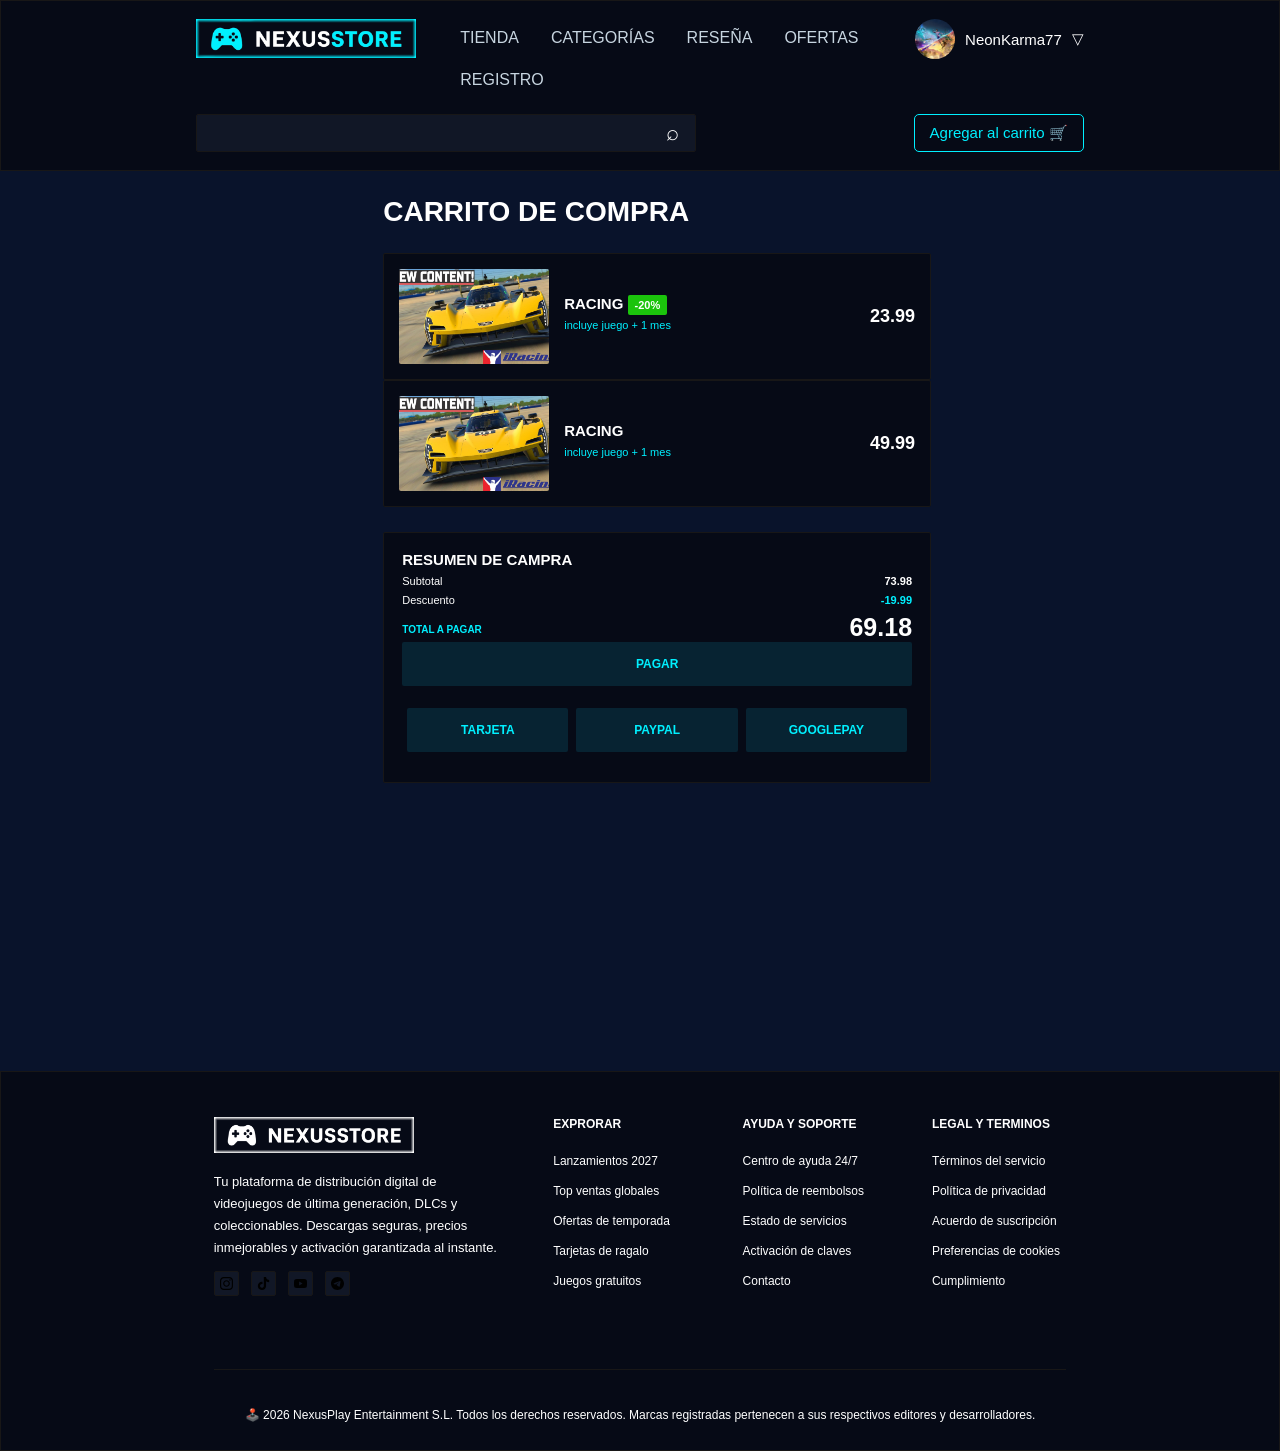
==== carrito.html @ 0e82df6f "subida web" ====
<!DOCTYPE html>
<html lang="es">

<head>
    <meta charset="UTF-8">
    <meta name="viewport" content="width=device-width, initial-scale=1.0">
    <link rel="stylesheet" href="css/main.css">
    <link rel="stylesheet" href="css/carrito.css">


    <title>Nexusstore</title>
</head>

<body>
    <header class="header-inicio">
        <div class="contenedor-principal">
            <!-- menú superior izquierda -->
            <div class="header-inicio__superior">
                <!-- <div class="header-inicio__logo"> -->
                <div class="header-inicio__izquierda">
                    <a href="index.html" class="header-inicio__logo"><img src="images/logo.png" alt="Logo de la página">
                    </a>
                    <nav class="navegacion">
                        <ul class="navegacion__lista">
                            <li><a href="index.html" class="navegacion-pag" title="Página inicio"
                                    aria-label="Ir a página de inicio">TIENDA</a></li>
                            <li><a href="categorias.html" class="navegacion-pag" title="Página categorías"
                                    aria-label="Ir a página de categorías">CATEGORÍAS</a></li>
                            <li><a href="detalle.html" class="navegacion-pag" title="Página recomendaciones"
                                    aria-label="Ir a la página de recomendaciones">RESEÑA</a></li>
                            <li><a href="ofertas.html" class="navegacion-pag" title="Página ofertas"
                                    aria-label="Ir a la página de ofertas">OFERTAS</a></li>
                            <li><a href="registro.html" class="navegacion-pag" title="Registro"
                                    aria-label="Ir a página de registro">REGISTRO</a></li>
                        </ul>
                    </nav>
                </div>
                <div class="usuario">
                    <button class="usuario__boton"><img src="images/perfil.jfif" alt="foto de perfíl">
                        <span>NeonKarma77</span>
                        <span class="usuario__flecha">▽</span>
                    </button>

                    <div class="usuario__menu">
                        <a href="#" title="perfil" aria-label="Ir a perfil de usuario">Perfíl</a>
                        <a href="#" title="Cerrar sesión" aria-label="Cerrar perfíl de usuario">Cerrar sesión</a>

                    </div>
                </div>
            </div>
            <!-- buscador -->
            <!-- Buscador y carrito: segunda fila -->
            <div class="header-inicio__inferior">
                <!-- 
                <section class="buscador"> -->

                <form class="buscador">
                    <input type="search" class="buscador__campo">
                    <button type="submit">⌕</button>

                </form>

                <!-- carrito -->
                <div>
                    <a href="carrito.html" class="carrito__boton">Agregar al carrito 🛒</a>
                </div></a>
            </div>


        </div>
        </div>
        </div>

    </header>

    <!-- inicio main -->
    <main class="carrito">
        <div class="carrito__contenido">
            <h1 class="carrito__titulo">CARRITO DE COMPRA</h1>
            <section class="carrito__juegos">

                <!-- producto 1 -->
                <article class="juego-carrito">
                    <div class="juego-carrito__imagen-contenedor">
                        <img class="juego-carrito__imagen" src="images/juegos/racing.jpg">

                    </div>
                    <div class="juego-carrito__informacion">
                        <h2 class="juego-carrito__titulo">
                            RACING
                            <span class="juego-carrito__descuento">-20%</span>
                        </h2>
                        <P class="juego-carrito__descripcion">
                            incluye juego + 1 mes
                        </P>

                    </div>
                    <div class="juego-carrito__precio">
                        <strong>23.99</strong>

                    </div>

                </article>

                <article class="juego-carrito">
                    <div class="juego-carrito__imagen-contenedor">
                        <img class="juego-carrito__imagen" src="images/juegos/racing.jpg">

                    </div>
                    <div class="juego-carrito__informacion">
                        <h2 class="juego-carrito__titulo">
                            RACING
                        </h2>
                        <P class="juego-carrito__descripcion">
                            incluye juego + 1 mes

                        </P>

                    </div>
                    <div class="juego-carrito__precio">
                        <strong>49.99</strong>

                    </div>

                </article>

            </section>

            <!-- compra -->

            <aside class="resumen">
                <div class="resumen__cabecera">
                    <h2 class="resumen__titulo">RESUMEN DE CAMPRA</h2>

                </div>

                <div class="resumen__linea">
                    <span>Subtotal</span>
                    <strong>73.98</strong>

                </div>
                <div class="resumen__linea resumen__linea-descuento">
                    <span>Descuento</span>
                    <strong>-19.99</strong>

                </div>

                <!-- total -->
                <div class="resumen__totalpedido">
                    <div>
                        <span class="resumen__total">TOTAL A PAGAR</span>
                    </div>
                    <strong class="resumen__total-precio">69.18</strong>
                </div>
                <button class="resumen__pagar">
                    PAGAR
                </button>

                <!-- métodos de pago -->
                <div class="resumen__metodos">
                    <div class="resumen__metodos-lista">

                        <div class="resumen__metodo">
                            <button>TARJETA</button>

                        </div>
                        <div class="resumen__metodo">
                            <button>PAYPAL</button>

                        </div>
                        <div class="resumen__metodo">
                            <button>GOOGLEPAY</button>

                        </div>
                    </div>
                </div>



            </aside>

        </div>

    </main>


    <footer class="pie-pagina">
        <div class="pie-pagina__contenedor">
            <!-- footer primera columna -->
            <div class="pie-pagina__superior">
                <div class="pie-pagina__marca"> <img src="images/logo_blanco.png" alt="Logo de la página">
                    <p class="pie-pagina__descripcion">
                        Tu plataforma de distribución digital de videojuegos de última generación, DLCs y
                        coleccionables.
                        Descargas seguras, precios inmejorables y activación garantizada al instante.

                    </p>
                    <nav class="redes-sociales">
                        <a href="" title="instagram" aria-label="Ir al instagram de  nexusstore"><img
                                src="images/instagram.svg"></a>
                        <a href="" title="tik-tok" aria-label="Ir al tik tok de  nexusstore"><img
                                src="images/tok.svg"></a>
                        <a href="" title="Youtube" aria-label="Ir al youtube de  nexusstore"><img
                                src="images/youtube.svg"></a>
                        <a href="" title="Telegram" aria-label="Ir al Telegram de  nexusstore"><img
                                src="images/telegram.svg"></a>

                    </nav>

                </div>
                <!-- footer segunda columna -->
                <nav class="pie-pagina__columna">
                    <h2 class="pie-pagina__titulo">EXPRORAR</h2>
                    <ul class="pie-pagina__lista">
                        <li class="pie-pagina__elemento">
                            <a href="#lanamientos" class="pie-pagina__enlace" title="lanzamientos"
                                aria-label="Ir a pagina lanzamientos">Lanzamientos 2027</a>
                        </li>
                        <li class="pie-pagina__elemento">
                            <a href="#lanamientos" class="pie-pagina__enlace" title="lanzamientos"
                                aria-label="Ir a pagina lanzamientos">Top ventas globales</a>
                        </li>
                        <li class="pie-pagina__elemento">
                            <a href="#lanamientos" class="pie-pagina__enlace" title="lanzamientos"
                                aria-label="Ir a pagina lanzamientos">Ofertas de temporada</a>
                        </li>
                        <li class="pie-pagina__elemento">
                            <a href="#lanamientos" class="pie-pagina__enlace" title="lanzamientos"
                                aria-label="Ir a pagina lanzamientos">Tarjetas de ragalo</a>
                        </li>
                        <li class="pie-pagina__elemento">
                            <a href="#lanamientos" class="pie-pagina__enlace" title="lanzamientos"
                                aria-label="Ir a pagina lanzamientos">Juegos gratuitos</a>
                        </li>

                    </ul>

                </nav>
                <nav class="pie-pagina__columna">
                    <h2 class="pie-pagina__titulo">AYUDA Y SOPORTE</h2>
                    <ul class="pie-pagina__lista">
                        <li class="pie-pagina__elemento">
                            <a href="#lanamientos" class="pie-pagina__enlace" title="lanzamientos"
                                aria-label="Ir a pagina lanzamientos">Centro de ayuda 24/7</a>
                        </li>
                        <li class="pie-pagina__elemento">
                            <a href="#lanamientos" class="pie-pagina__enlace" title="lanzamientos"
                                aria-label="Ir a pagina lanzamientos">Política de reembolsos</a>
                        </li>
                        <li class="pie-pagina__elemento">
                            <a href="#lanamientos" class="pie-pagina__enlace" title="lanzamientos"
                                aria-label="Ir a pagina lanzamientos">Estado de servicios</a>
                        </li>
                        <li class="pie-pagina__elemento">
                            <a href="#lanamientos" class="pie-pagina__enlace" title="lanzamientos"
                                aria-label="Ir a pagina lanzamientos">Activación de claves</a>
                        </li>
                        <li class="pie-pagina__elemento">
                            <a href="#lanamientos" class="pie-pagina__enlace" title="lanzamientos"
                                aria-label="Ir a pagina lanzamientos">Contacto</a>
                        </li>

                    </ul>

                </nav>
                <nav class="pie-pagina__columna">
                    <h2 class="pie-pagina__titulo">LEGAL Y TERMINOS</h2>
                    <ul class="pie-pagina__lista">
                        <li class="pie-pagina__elemento">
                            <a href="#lanamientos" class="pie-pagina__enlace" title="lanzamientos"
                                aria-label="Ir a pagina lanzamientos">Términos del servicio</a>
                        </li>
                        <li class="pie-pagina__elemento">
                            <a href="#lanamientos" class="pie-pagina__enlace" title="lanzamientos"
                                aria-label="Ir a pagina lanzamientos">Política de privacidad</a>
                        </li>
                        <li class="pie-pagina__elemento">
                            <a href="#lanamientos" class="pie-pagina__enlace" title="lanzamientos"
                                aria-label="Ir a pagina lanzamientos">Acuerdo de suscripción</a>
                        </li>
                        <li class="pie-pagina__elemento">
                            <a href="#lanamientos" class="pie-pagina__enlace" title="lanzamientos"
                                aria-label="Ir a pagina lanzamientos">Preferencias de cookies</a>
                        </li>
                        <li class="pie-pagina__elemento">
                            <a href="#lanamientos" class="pie-pagina__enlace" title="lanzamientos"
                                aria-label="Ir a pagina lanzamientos">Cumplimiento</a>
                        </li>

                    </ul>

                </nav>
            </div>
            <div class="pie-pagina__linea"></div>

            <div class="pie-pagina__inferior">
                <p class="pie-pagina__derechos">
                    🕹️ 2026 NexusPlay Entertainment S.L.
                    Todos los derechos reservados.
                    Marcas registradas pertenecen a sus respectivos
                    editores y desarrolladores.
                </p>
            </div>
        </div>
    </footer>
</body>

</html>
<!--
© 2026 Valve Corporation. Todos los derechos reservados. Todas las marcas registradas pertenecen a sus respectivos dueños en EE. UU. y otros países.
Todos los precios incluyen IVA (donde sea aplicable). -->
---- css/main.css ----
* {
    margin: 0;
    padding: 0;
    box-sizing: border-box;
}

html {
    height: 100%;
}

body {

    font-family: Verdana, Geneva, Tahoma, sans-serif;
    background: #09132b;
    color: white;
    display: flex;
    flex-direction: column;
    min-height: 100vh;
    width: 100%;
    margin: 0;

}

main {
    flex: 1 o auto;
}

.contenedor-principal {

    width: 70%;
    max-width: 1400px;
    margin: 0 auto;

}


/*  Header*/

.header-inicio {

    width: 100%;
    background-color: #060a16;
    padding: 18px 5px;
    border: 1px solid rgb(24, 23, 23);
    ;
}

.header-inicio__superior {

    display: flex;
    justify-content: space-between;
    align-items: flex-start;
    gap: 20px
}

.header-inicio__inferior {

    display: flex;
    justify-content: space-between;
    margin-top: 10px;
}

/*Logo*/

.header-inicio__izquierda {

    display: flex;
    flex-direction: row;
    align-items: flex-start;


}

.header-inicio__logo {
    display: flex;
    align-items: center;
    text-decoration: none;

}

.header-inicio__logo img {

    width: 220px;
    height: auto;
    object-fit: contain;
    margin-right: 30px;
}

/*navegación*/
.navegacion {

    display: flex;
    align-items: center;


}

.navegacion__lista {

    display: flex;
    list-style: none;
    flex-wrap: wrap;
    gap: 4px;

}

.navegacion-pag {

    color: #C7D5E0;
    text-decoration: none;
    padding: 10px;
    display: block;
    padding: 10px 14px;
    border-radius: 2px;
    transition: background-color 0.3s ease, color 0.3s ease;
}

.navegacion-pag:hover {

    color: #030303;
    background-color: #00f0ff;
}

.navegacion-pag.activo {
    color: #030303;
    background-color: #00f0ff;

}

/*perfil*/
.usuario {

    position: relative;
}

.usuario__boton {

    display: flex;
    align-items: center;
    gap: 10px;
    background: transparent;
    color: white;
    font-size: 15px;
    cursor: pointer;
    border: none;
}

.usuario__boton img {

    width: 40px;
    height: 40px;
    border-radius: 50%;
    object-fit: cover;
    font-weight: bold;

}

/*menú desplegable*/
.usuario__menu {

    display: none;
    position: absolute;
    top: 100%;
    right: 0;
    min-width: 160px;
    margin-top: 10px;
    background: #09132b;
    border-radius: 6px;
    overflow: hidden;
    box-shadow: 0 4px 12px rgba(0, 0, 0, 0.25);
    z-index: 10;

}

.usuario__menu a {

    display: block;
    padding: 12px 15px;
    color: white;
    text-decoration: none;

}

.usuario__menu a:hover {

    background-color: #111726;

}

/*menu despliegue perfil*/
/*.usuario:hover {

    display: block;

}

.usuario__menu {
    display: block;

}

.usuario:focus-within {
    display: block;

}

.usuario__menu {
    display: block;

}

/*footer abajo */

.header-inicio__inferior {

    display: flex;
    justify-content: space-between;
    align-items: center;
    margin-top: 15px;

}

/*Buscador */

.buscador {
    display: flex;
    width: 500px;
    height: 38px;
    border: 1px solid rgb(24, 23, 23);
    border-radius: 2px;
    overflow: hidden;
}

.buscador input {

    flex: 1;
    min-width: 0;
    padding: 0 12px;
    background-color: #111726;
    color: white;
    border: none;
    outline: none;
    font-size: 14px;

}

.buscador button {

    width: 45px;
    border: none;
    background-color: #111726;
    color: white;
    font-size: 22px;
    cursor: pointer;
}

.buscador button:hover {

    background-color: #00f0ff;

}

/*carrito*/

.carrito {

    display: flex;
    justify-content: flex-end;

}

.carrito__boton {

    display: flex;
    align-items: center;
    gap: 8px;
    padding: 9px 15px;
    text-decoration: none;
    background-color: transparent;
    border: 0.1px solid #00f0ff;
    border-radius: 5px;
    color: #00f0ff;
    font-size: 15px;
    cursor: pointer;

}

.carrito__boton:hover {

    background-color: #145c38;
    color: #5cff9a;
    border: 1px solid rgb(24, 23, 23);

}

/* colores 
lineas: rgb(24, 23, 23);
azul body #09132b 
 footer #060a16
azul fluorecente #00f0ff
barra búsqueda #111726*/

/*Footer*/

.pie-pagina {
    width: 100%;
    background-color: #060a16;
    border: 1px solid rgb(24, 23, 23);
    color: white;
    padding: 45px 30px 25px;
    font-family: Verdana, Geneva, Tahoma, sans-serif;
    flex-shrink: 0;
    margin-top: auto;

}

.pie-pagina__contenedor {
    max-width: 1400;
    width: 70%;
    margin: 0 auto;
}

.pie-pagina__superior {

    display: grid;
    grid-template-columns: 1.8fr 0.85fr 0.85fr 0.85fr;
    gap: 55px;
    padding-bottom: 55px;

}

.pie-pagina__img {

    max-width: 470px;

}

.pie-pagina__marca img {
    display: block;
    width: 200px;
    max-width: 100%;
    height: auto;
    max-height: 50px;
    object-position: left center;
    margin-bottom: 18px;
}

.redes-sociales img {
    display: block;
    width: 25px;
    height: 25px;
    object-fit: contain;
    padding: 5px;
    background-color: #111726;
    border: 1px solid rgb(24, 23, 23);
    border-radius: 2px;
    filter: black(5) brightness(0) invert(1);
    transition: filter 0.3s ease, transform 0.3 ease;
    margin-top: 12px;
}

.pie-pagina__logotipo {

    display: inline-flex;
    align-items: center;
    gap: 12px;
    text-decoration: none;
    margin-bottom: 18px;

}

.pie-pagina__logotipo-icono {

    width: 40px;
    height: 40px;
    display: flex;
    align-items: center;
    justify-content: center;
    background-color: #3a7404;
    color: white;
    border-radius: 10px;
    font-size: 20;
    flex-shrink: 0;

}

.pie-pagina__logotipo-texto {

    color: #00f0ff;
    font-size: 20px;
    font-weight: 700;
    white-space: nowrap;
}

.pie-pagina__descripcion {
    max-width: 400px;
    font-size: 13px;
    line-height: 1.7;
}

.redes-sociales {
    display: flex;
    align-items: center;
    gap: 12px;
}

.redes-sociales__enlace {

    width: 40px;
    height: 40px;
    display: flex;
    align-items: center;
    justify-content: center;
    color: #00f0ff;
    background-color: #060a16;
    border: 1px solid #060a16;
    border-radius: 6px;
    text-decoration: none;
    font-size: 15px;
    transition: all 0.3s ease;

}

.redes-sociales__enlace:hover {

    background-color: #030303;
    color: #3a7404;
    border-color: #00f0ff;
    transform: translateY(-3px);

}

.pie-pagina__columna {

    min-width: 0;

}

.pie-pagina__titulo {

    display: flex;
    align-items: center;
    gap: 8px;
    color: white;
    font-size: 12px;
    font-weight: 700;
    margin-bottom: 20px;
    white-space: nowrap;


}

.pie-pagina__punto {

    width: 7px;
    height: 7px;
    background-color: #00f0ff;
    border-radius: 50%;

}

.pie-pagina__lista {

    list-style: none;
    display: flex;
    flex-direction: column;
    gap: 12px;

}

.pie-pagina__enlace {

    color: white;
    text-decoration: none;
    font-size: 12px;
    transition: color 0.3s ease;

}

.pie-pagina__enlace:hover {
    color: #00f0ff;
}

.pie-pagina__linea {

    width: 100%;
    height: 1px;
    background-color: rgb(24, 23, 23);
}

.pie-pagina__inferior {

    display: flex;
    align-items: center;
    justify-content: center;
    padding-top: 35px;
    color: rgb(24, 23, 23);

}

.pie-pagina__derechos {

    color: #060a16;
    font-size: 12px;
    line-height: 1.7;
}


.pie-pagina__derechos {

    color: white;
    text-align: center;

}
---- css/carrito.css ----
/* congtenedor inicial */
.carrito {
    background: #09132b;
    color: white;
    width: 70%;
    max-width: 1400px;
    min-height: 100vh;
    margin: 0 auto;
    padding: 20px;
    box-sizing: border-box;

}

.carrito__titulo {
    font-size: 28px;
    margin-bottom: 5px;
    text-align: center;
}

.carrito__contenido {
    display: flex;
    grid-template-columns: minmax(0, 2fr) minmax(280px, 1fr);
    flex-direction: column;
    align-items: center;
    gap: 25px;
    margin-top: 5px;
    align-items: start;
    width: 80%;
    box-sizing: border-box;
}

.carrito__juegos {
    width: 80%;
}

.resumen {
    width: 80%;
    box-sizing: border-box;
}

.carrito__titulo-contenedor {
    display: flex;
    align-items: center;
    gap: 6px
}

.carrito__titulo {
    font-size: 28px;
    margin: 0;
    text-align: center;
}

/* juegos */

.juego-carrito {

    display: grid;
    grid-template-columns: 150px minmax(0, 1fr) 90px;
    gap: 15px;
    align-items: center;
    padding: 15px;
    background-color: #060a16;
    border: 1px solid rgb(24, 23, 23);
    border-radius: 2px;
}

.juego-carrito__imagen-contenedor {
    position: relative;
    height: 95px;
}

.juego-carrito__imagen {
    width: 100%;
    height: 100%;
    object-fit: cover;
    border-radius: 2px;

}

.juego-carrito__descuento {
    position: relative;
    align-items: left;
    background-color: #1bc40c;
    color: white;
    padding: 4px 7px;
    border-radius: 2px;
    font-size: 11px;
    font-weight: bold;
}

.juego-carrito__información {
    min-width: 0;
}

.juego-carrito__titulo {
    font-size: 15px;
    margin: 0 0 5px;
    text-align: left;
}

.juego-carrito__descripcion {
    color: #00f0ff;
    font-size: 11px;
    line-height: 1.5;
    margin: 0 0 5px;

}

.juego-carrito__opciones {
    display: flex;
    flex-wrap: wrap;
    align-items: center;
    gap: 5px;
}

.juego-carrito__precio {
    display: flex;
    flex-direction: column;
    align-items: flex-end;
    gap: 5px;
    font-size: 18px;
}

/*Resumen pedido*/

.resumen {
    background-color: #060a16;
    border: 1px solid rgb(24, 23, 23);
    border-radius: 2px;
    padding: 18px;
}

.resumen__cabecera {
    display: flex;
    justify-content: space-between;
    align-items: center;
}

.resumen__titulo {
    font-size: 15px;
    margin: 0;
}

.resumen__linea {
    display: flex;
    justify-content: space-between;
    gap: 10px;
    margin: 7px 0;
    font-size: 11px;
    color: white;
}

.resumen__linea-descuento strong {
    color: #00f0ff;
}

/* total */

.resumen__totalpedido {
    display: flex;
    justify-content: space-between;
    align-items: center;
    gap: 10px;
}

.resumen__total {
    color: #00f0ff;
    font-size: 10px;
    font-weight: bold;
}

.resumen__total-precio {

    font-size: 25px;
    color: white;
}

/* botones pago */

.resumen__pagar {
    width: 100%;
    padding: 15px 8px;
    border: none;
    border-radius: 2px;
    background-color: #072332;
    color: #00f0ff;
    font-size: 12px;
    font-weight: bold;
    cursor: pointer;
    margin-bottom: 10px;

}

.resumen__pagar:hover {
    background-color: #00f0ff;
    color: black;
}

/* métodos de pago */

.resumen__metodos {
    display: flex;
    padding: 12px 5px;
    width: 100%;
    box-sizing: border-box;
}



.resumen__metodos-lista {
    display: flex;
    flex-direction: row;
    gap: 8px;
    width: 100%;
}

.resumen__metodo {
    flex: 1;
    margin: 2px;
}

.resumen__metodo button {
    width: 100%;
    padding: 15px 8px;
    border: none;
    border-radius: 2px;
    background-color: #072332;
    color: #00f0ff;
    font-size: 12px;
    font-weight: bold;
    cursor: pointer;
}

.resumen__metodo button:hover {
    background-color: #00f0ff;
    color: black;
}

.resumen__metodo span {
    font-size: 15px;

}

.resumen__metodo {
    margin: 0;
}
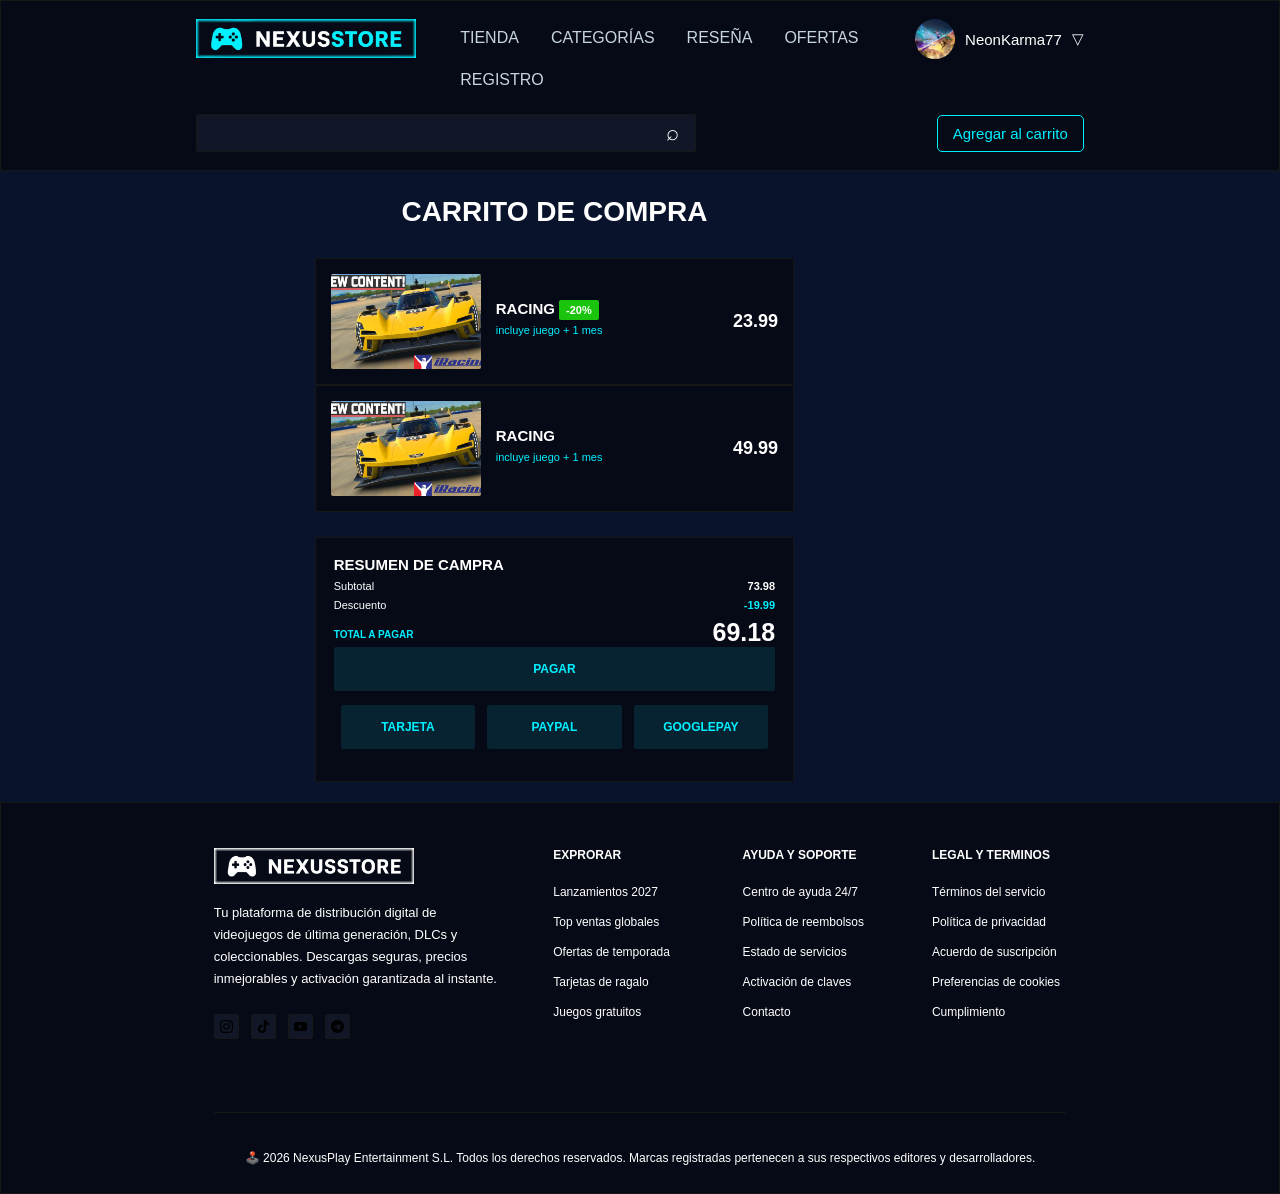
==== commit dbd26391: "ajuste css" ====
--- a/carrito.html
+++ b/carrito.html
@@ -61,8 +61,8 @@
                 </form>
 
                 <!-- carrito -->
-                <div>
-                    <a href="carrito.html" class="carrito__boton">Agregar al carrito 🛒</a>
+                <div class="carrito-pago">
+                    <a href="carrito.html" class="carrito__boton">Agregar al carrito</a>
                 </div></a>
             </div>
 
@@ -182,117 +182,105 @@
         </div>
 
     </main>
-
-
     <footer class="pie-pagina">
         <div class="pie-pagina__contenedor">
             <!-- footer primera columna -->
             <div class="pie-pagina__superior">
-                <div class="pie-pagina__marca"> <img src="images/logo_blanco.png" alt="Logo de la página">
+                <div class="pie-pagina__marca">
+                    <img src="images/logo_blanco.png" alt="Logo de la página">
                     <p class="pie-pagina__descripcion">
                         Tu plataforma de distribución digital de videojuegos de última generación, DLCs y
                         coleccionables.
                         Descargas seguras, precios inmejorables y activación garantizada al instante.
-
                     </p>
                     <nav class="redes-sociales">
-                        <a href="" title="instagram" aria-label="Ir al instagram de  nexusstore"><img
+                        <a href="#" title="instagram" aria-label="Ir al instagram de  nexusstore"><img
                                 src="images/instagram.svg"></a>
-                        <a href="" title="tik-tok" aria-label="Ir al tik tok de  nexusstore"><img
+                        <a href="#" title="tik-tok" aria-label="Ir al tik tok de  nexusstore"><img
                                 src="images/tok.svg"></a>
-                        <a href="" title="Youtube" aria-label="Ir al youtube de  nexusstore"><img
+                        <a href="#" title="Youtube" aria-label="Ir al youtube de  nexusstore"><img
                                 src="images/youtube.svg"></a>
-                        <a href="" title="Telegram" aria-label="Ir al Telegram de  nexusstore"><img
+                        <a href="#" title="Telegram" aria-label="Ir al Telegram de  nexusstore"><img
                                 src="images/telegram.svg"></a>
-
                     </nav>
-
-                </div>
-                <!-- footer segunda columna -->
+                </div>
                 <nav class="pie-pagina__columna">
                     <h2 class="pie-pagina__titulo">EXPRORAR</h2>
                     <ul class="pie-pagina__lista">
                         <li class="pie-pagina__elemento">
-                            <a href="#lanamientos" class="pie-pagina__enlace" title="lanzamientos"
+                            <a href="#" class="pie-pagina__enlace" title="Enlace footer"
                                 aria-label="Ir a pagina lanzamientos">Lanzamientos 2027</a>
                         </li>
                         <li class="pie-pagina__elemento">
-                            <a href="#lanamientos" class="pie-pagina__enlace" title="lanzamientos"
+                            <a href="#" class="pie-pagina__enlace" title="Enlace footer"
                                 aria-label="Ir a pagina lanzamientos">Top ventas globales</a>
                         </li>
                         <li class="pie-pagina__elemento">
-                            <a href="#lanamientos" class="pie-pagina__enlace" title="lanzamientos"
+                            <a href="#" class="pie-pagina__enlace" title="Enlace footer"
                                 aria-label="Ir a pagina lanzamientos">Ofertas de temporada</a>
                         </li>
                         <li class="pie-pagina__elemento">
-                            <a href="#lanamientos" class="pie-pagina__enlace" title="lanzamientos"
+                            <a href="#" class="pie-pagina__enlace" title="Enlace footer"
                                 aria-label="Ir a pagina lanzamientos">Tarjetas de ragalo</a>
                         </li>
                         <li class="pie-pagina__elemento">
-                            <a href="#lanamientos" class="pie-pagina__enlace" title="lanzamientos"
+                            <a href="#" class="pie-pagina__enlace" title="Enlace footer"
                                 aria-label="Ir a pagina lanzamientos">Juegos gratuitos</a>
                         </li>
-
                     </ul>
-
                 </nav>
                 <nav class="pie-pagina__columna">
                     <h2 class="pie-pagina__titulo">AYUDA Y SOPORTE</h2>
                     <ul class="pie-pagina__lista">
                         <li class="pie-pagina__elemento">
-                            <a href="#lanamientos" class="pie-pagina__enlace" title="lanzamientos"
+                            <a href="#" class="pie-pagina__enlace" title="Enlace footer"
                                 aria-label="Ir a pagina lanzamientos">Centro de ayuda 24/7</a>
                         </li>
                         <li class="pie-pagina__elemento">
-                            <a href="#lanamientos" class="pie-pagina__enlace" title="lanzamientos"
+                            <a href="#" class="pie-pagina__enlace" title="Enlace footer"
                                 aria-label="Ir a pagina lanzamientos">Política de reembolsos</a>
                         </li>
                         <li class="pie-pagina__elemento">
-                            <a href="#lanamientos" class="pie-pagina__enlace" title="lanzamientos"
+                            <a href="#" class="pie-pagina__enlace" title="Enlace footer"
                                 aria-label="Ir a pagina lanzamientos">Estado de servicios</a>
                         </li>
                         <li class="pie-pagina__elemento">
-                            <a href="#lanamientos" class="pie-pagina__enlace" title="lanzamientos"
+                            <a href="#" class="pie-pagina__enlace" title="Enlace footer"
                                 aria-label="Ir a pagina lanzamientos">Activación de claves</a>
                         </li>
                         <li class="pie-pagina__elemento">
-                            <a href="#lanamientos" class="pie-pagina__enlace" title="lanzamientos"
+                            <a href="#" class="pie-pagina__enlace" title="Enlace footer"
                                 aria-label="Ir a pagina lanzamientos">Contacto</a>
                         </li>
-
                     </ul>
-
                 </nav>
                 <nav class="pie-pagina__columna">
                     <h2 class="pie-pagina__titulo">LEGAL Y TERMINOS</h2>
                     <ul class="pie-pagina__lista">
                         <li class="pie-pagina__elemento">
-                            <a href="#lanamientos" class="pie-pagina__enlace" title="lanzamientos"
+                            <a href="#" class="pie-pagina__enlace" title="Enlace footer"
                                 aria-label="Ir a pagina lanzamientos">Términos del servicio</a>
                         </li>
                         <li class="pie-pagina__elemento">
-                            <a href="#lanamientos" class="pie-pagina__enlace" title="lanzamientos"
+                            <a href="#" class="pie-pagina__enlace" title="Enlace footer"
                                 aria-label="Ir a pagina lanzamientos">Política de privacidad</a>
                         </li>
                         <li class="pie-pagina__elemento">
-                            <a href="#lanamientos" class="pie-pagina__enlace" title="lanzamientos"
+                            <a href="#" class="pie-pagina__enlace" title="Enlace footer"
                                 aria-label="Ir a pagina lanzamientos">Acuerdo de suscripción</a>
                         </li>
                         <li class="pie-pagina__elemento">
-                            <a href="#lanamientos" class="pie-pagina__enlace" title="lanzamientos"
+                            <a href="#" class="pie-pagina__enlace" title="Enlace footer"
                                 aria-label="Ir a pagina lanzamientos">Preferencias de cookies</a>
                         </li>
                         <li class="pie-pagina__elemento">
-                            <a href="#lanamientos" class="pie-pagina__enlace" title="lanzamientos"
+                            <a href="#" class="pie-pagina__enlace" title="Enlace footer"
                                 aria-label="Ir a pagina lanzamientos">Cumplimiento</a>
                         </li>
-
                     </ul>
-
                 </nav>
             </div>
             <div class="pie-pagina__linea"></div>
-
             <div class="pie-pagina__inferior">
                 <p class="pie-pagina__derechos">
                     🕹️ 2026 NexusPlay Entertainment S.L.
@@ -305,7 +293,4 @@
     </footer>
 </body>
 
-</html>
-<!--
-© 2026 Valve Corporation. Todos los derechos reservados. Todas las marcas registradas pertenecen a sus respectivos dueños en EE. UU. y otros países.
-Todos los precios incluyen IVA (donde sea aplicable). -->+</html>
--- a/css/main.css
+++ b/css/main.css
@@ -1,3 +1,12 @@
+/* colores 
+lineas: rgb(24, 23, 23);
+azul body #09132b 
+ footer #060a16
+azul fluorecente #00f0ff
+barra búsqueda #111726*/
+
+/*Footer*/
+
 * {
     margin: 0;
     padding: 0;
@@ -17,16 +26,20 @@
     flex-direction: column;
     min-height: 100vh;
     width: 100%;
-    margin: 0;
 
 }
 
 main {
-    flex: 1 o auto;
-}
-
-.contenedor-principal {
-
+    flex: 1 0 auto;
+}
+
+.contenedor-principal,
+.pagina-categoria,
+.contenedor-detalle,
+.juego__resena,
+.contenedor-oferta,
+.pie-pagina__contenedor,
+.carrito {
     width: 70%;
     max-width: 1400px;
     margin: 0 auto;
@@ -42,7 +55,7 @@
     background-color: #060a16;
     padding: 18px 5px;
     border: 1px solid rgb(24, 23, 23);
-    ;
+
 }
 
 .header-inicio__superior {
@@ -51,13 +64,6 @@
     justify-content: space-between;
     align-items: flex-start;
     gap: 20px
-}
-
-.header-inicio__inferior {
-
-    display: flex;
-    justify-content: space-between;
-    margin-top: 10px;
 }
 
 /*Logo*/
@@ -108,7 +114,6 @@
 
     color: #C7D5E0;
     text-decoration: none;
-    padding: 10px;
     display: block;
     padding: 10px 14px;
     border-radius: 2px;
@@ -151,7 +156,6 @@
     height: 40px;
     border-radius: 50%;
     object-fit: cover;
-    font-weight: bold;
 
 }
 
@@ -187,29 +191,12 @@
 
 }
 
-/*menu despliegue perfil*/
-/*.usuario:hover {
+.usuario:hover .usuario__menu,
+.usuario:focus-within .usuario__menu {
 
     display: block;
 
 }
-
-.usuario__menu {
-    display: block;
-
-}
-
-.usuario:focus-within {
-    display: block;
-
-}
-
-.usuario__menu {
-    display: block;
-
-}
-
-/*footer abajo */
 
 .header-inicio__inferior {
 
@@ -262,7 +249,7 @@
 
 /*carrito*/
 
-.carrito {
+.carrito-pago {
 
     display: flex;
     justify-content: flex-end;
@@ -286,21 +273,13 @@
 }
 
 .carrito__boton:hover {
-
-    background-color: #145c38;
-    color: #5cff9a;
-    border: 1px solid rgb(24, 23, 23);
-
-}
-
-/* colores 
-lineas: rgb(24, 23, 23);
-azul body #09132b 
- footer #060a16
-azul fluorecente #00f0ff
-barra búsqueda #111726*/
-
-/*Footer*/
+    color: #030303;
+    background-color: #00f0ff;
+    border: 1px solid rgb(24, 23, 23);
+
+}
+
+
 
 .pie-pagina {
     width: 100%;
@@ -308,31 +287,16 @@
     border: 1px solid rgb(24, 23, 23);
     color: white;
     padding: 45px 30px 25px;
-    font-family: Verdana, Geneva, Tahoma, sans-serif;
     flex-shrink: 0;
     margin-top: auto;
 
 }
 
-.pie-pagina__contenedor {
-    max-width: 1400;
-    width: 70%;
-    margin: 0 auto;
-}
-
 .pie-pagina__superior {
-
     display: grid;
     grid-template-columns: 1.8fr 0.85fr 0.85fr 0.85fr;
     gap: 55px;
     padding-bottom: 55px;
-
-}
-
-.pie-pagina__img {
-
-    max-width: 470px;
-
 }
 
 .pie-pagina__marca img {
@@ -355,41 +319,8 @@
     border: 1px solid rgb(24, 23, 23);
     border-radius: 2px;
     filter: black(5) brightness(0) invert(1);
-    transition: filter 0.3s ease, transform 0.3 ease;
+    transition: filter 0.3s ease, transform 0.3s ease;
     margin-top: 12px;
-}
-
-.pie-pagina__logotipo {
-
-    display: inline-flex;
-    align-items: center;
-    gap: 12px;
-    text-decoration: none;
-    margin-bottom: 18px;
-
-}
-
-.pie-pagina__logotipo-icono {
-
-    width: 40px;
-    height: 40px;
-    display: flex;
-    align-items: center;
-    justify-content: center;
-    background-color: #3a7404;
-    color: white;
-    border-radius: 10px;
-    font-size: 20;
-    flex-shrink: 0;
-
-}
-
-.pie-pagina__logotipo-texto {
-
-    color: #00f0ff;
-    font-size: 20px;
-    font-weight: 700;
-    white-space: nowrap;
 }
 
 .pie-pagina__descripcion {
@@ -401,43 +332,29 @@
 .redes-sociales {
     display: flex;
     align-items: center;
+    margin-top: 12px;
     gap: 12px;
 }
 
 .redes-sociales__enlace {
-
-    width: 40px;
-    height: 40px;
-    display: flex;
-    align-items: center;
-    justify-content: center;
-    color: #00f0ff;
-    background-color: #060a16;
-    border: 1px solid #060a16;
-    border-radius: 6px;
+    color: white;
+    border-radius: 2px;
     text-decoration: none;
     font-size: 15px;
     transition: all 0.3s ease;
-
-}
-
-.redes-sociales__enlace:hover {
-
-    background-color: #030303;
-    color: #3a7404;
-    border-color: #00f0ff;
+}
+
+.redes-sociales a:hover img {
+    background-color: #00f0ff;
+    border: 1px solid #060a16;
     transform: translateY(-3px);
-
 }
 
 .pie-pagina__columna {
-
     min-width: 0;
-
 }
 
 .pie-pagina__titulo {
-
     display: flex;
     align-items: center;
     gap: 8px;
@@ -446,35 +363,21 @@
     font-weight: 700;
     margin-bottom: 20px;
     white-space: nowrap;
-
-
-}
-
-.pie-pagina__punto {
-
-    width: 7px;
-    height: 7px;
-    background-color: #00f0ff;
-    border-radius: 50%;
-
 }
 
 .pie-pagina__lista {
-
     list-style: none;
+
     display: flex;
     flex-direction: column;
     gap: 12px;
-
 }
 
 .pie-pagina__enlace {
-
     color: white;
     text-decoration: none;
     font-size: 12px;
     transition: color 0.3s ease;
-
 }
 
 .pie-pagina__enlace:hover {
@@ -482,33 +385,1176 @@
 }
 
 .pie-pagina__linea {
-
     width: 100%;
     height: 1px;
     background-color: rgb(24, 23, 23);
 }
 
 .pie-pagina__inferior {
-
     display: flex;
     align-items: center;
     justify-content: center;
     padding-top: 35px;
     color: rgb(24, 23, 23);
-
 }
 
 .pie-pagina__derechos {
-
-    color: #060a16;
     font-size: 12px;
     line-height: 1.7;
-}
-
-
-.pie-pagina__derechos {
-
     color: white;
     text-align: center;
-
-}+}
+
+/*index*/
+
+/*Contenido principal*/
+.contenedor__inicio {
+    background-color: #060a16;
+    border: 1px solid rgb(24, 23, 23);
+    padding: 20px;
+    margin-top: 30px;
+}
+
+.titulo-inicio {
+    margin-top: 0;
+    margin-bottom: 15px;
+    font-size: 20px;
+    color: white;
+    text-align: center;
+}
+
+.exhibicion-juego__contenido {
+
+    display: grid;
+    grid-template-columns: 13fr 7fr;
+    gap: 20px;
+    width: 100%;
+    margin-top: 100px;
+    padding: 10px;
+
+}
+
+
+/*columna izquierda*/
+
+.exhibicion-juego__principal {
+    width: 100%;
+    height: 100%;
+    min-height: 400px;
+    border-radius: 2px;
+}
+
+.exhibicion-juego__principal img {
+    width: 100%;
+    height: 100%;
+    display: block;
+    border-radius: 2px;
+
+}
+
+/*imegen derecha*/
+
+.exhibicion-juego__galeria {
+    display: flex;
+    flex-direction: column;
+    gap: 18px;
+}
+
+
+/*Título del juego*/
+.exhibicion-juego__titulo {
+    color: white;
+    font-size: 20px;
+    font-weight: bold;
+    text-align: center;
+}
+
+/*imagenes mini*/
+
+.exhibicion-juego__miniaturas {
+
+    display: grid;
+    grid-template-columns: repeat(2, 1fr);
+    grid-template-rows: repeat(2, 1fr);
+    gap: 12px;
+
+}
+
+.exhibicion-juego__miniaturas img {
+
+    width: 100%;
+    display: block;
+    object-fit: cover;
+    border-radius: 2px;
+    cursor: pointer;
+
+}
+
+.exhibicion-juego__miniaturas img:hover {
+    transform: scale(1.04);
+}
+
+/*Compra*/
+
+.exhibicion-juego__compra {
+    display: grid;
+    grid-template-columns: auto 1fr;
+    gap: 12px;
+    align-items: center;
+}
+
+.exhibicion-juego__precio {
+    color: white;
+    font-size: 24px;
+    font-weight: bold;
+
+}
+
+.exhibicion-juego__descuento {
+
+    background-color: #1bc40c;
+    color: white;
+    padding: 8px 14px;
+    font-size: 16px;
+    font-weight: bold;
+}
+
+.exhibicion-juego__boton {
+
+    grid-column: 1/-1;
+    padding: 14px;
+    font-size: 16px;
+
+
+}
+
+
+/*fila juegos*/
+.juegos-destacados {
+    display: grid;
+    grid-template-columns: repeat(4, 1fr);
+    gap: 20px;
+    width: 100%;
+    margin: 40px auto;
+}
+
+.oferta__tarjeta,
+.juego-carrito,
+.tarjeta-juego {
+    background-color: #060a16;
+    border: 1px solid rgb(24, 23, 23);
+    border-radius: 2px;
+}
+
+.tarjeta-juego {
+
+    display: flex;
+    flex-direction: column;
+    min-width: 0;
+}
+
+.tarjeta-juego:hover {
+    transform: scale(1.04);
+}
+
+.tarjeta-juego img {
+
+    width: 100%;
+    aspect-ratio: 16/9;
+    display: block;
+
+}
+
+.tarjeta-juego__informacion {
+    display: flex;
+    flex-direction: column;
+    flex: 1;
+    padding: 15px;
+    gap: 10px;
+
+}
+
+.tarjeta-juego__informacion h3 {
+
+    font-size: 10px;
+    font-weight: bold;
+    padding: 4px;
+    width: 45%;
+    height: 25px;
+    line-height: 1.6;
+    border-radius: 2px;
+
+}
+
+.tarjeta-juego__titulo {
+
+    color: white;
+    font-size: 18px;
+
+}
+
+.tarjeta-juego__descripcion {
+
+    color: white;
+    font-size: 13px;
+    line-height: 1.6;
+
+}
+
+.tarjeta-juego__precio {
+
+    display: flex;
+    justify-content: space-between;
+    align-items: center;
+    margin-top: auto;
+    padding-top: 10px;
+
+}
+
+.tarjeta-juego__descuento {
+    background-color: #1bc40c;
+    color: white;
+    font-size: 14px;
+    font-weight: bold;
+    padding: 6px 10px;
+
+}
+
+.tarjeta-juego__valor {
+    color: white;
+    font-size: 17px;
+    font-weight: bold;
+}
+
+.tarjeta-juego__boton {
+    width: 100%;
+    padding: 12px;
+    font-weight: bold;
+}
+
+
+/*Categoría*/
+
+.pagina-categoria .contenedor-busqueda {
+
+    display: flex;
+    justify-content: center;
+    align-items: center;
+    width: 100%;
+
+}
+
+.pagina-categoria .herramientas-tienda {
+
+    display: flex;
+    align-items: center;
+    justify-content: space-between;
+    gap: 20px;
+    width: 100%;
+    padding: 15px;
+    margin: 30px;
+    background-color: #060a16;
+    border: 1px solid rgb(24, 23, 23);
+    border-radius: 2px;
+
+}
+
+
+/*Estructura ordenar*/
+
+.pagina-categoria .ordenar-tienda {
+    display: flex;
+    align-items: center;
+    gap: 10px;
+    color: white;
+}
+
+.pagina-categoria .ordenar-tienda__seleccion {
+    padding: 10px;
+    background-color: #111726;
+    color: white;
+    border: 1px solid rgb(24, 23, 23);
+    border-radius: 2px;
+    cursor: pointer;
+}
+
+.pagina-categoria .ordenar-tienda__seleccion option {
+
+    background-color: #111726;
+
+}
+
+.pagina-categoria .herramientas-tienda {
+
+    background-color: #060a16;
+}
+
+/*visualización*/
+
+.pagina-categoria .visualizacion-tienda {
+
+    display: flex;
+    align-items: center;
+    gap: 8px;
+
+}
+
+.pagina-categoria .visualizacion-tienda__boton {
+    width: 40px;
+    height: 40px;
+    background-color: #111726;
+    color: white;
+    border: 1px solid rgb(24, 23, 23);
+    border-radius: 2px;
+    cursor: pointer;
+
+}
+
+.pagina-categoria .visualizacion-tienda__boton:hover {
+    background-color: #00f0ff;
+    color: white;
+}
+
+.pagina-categoria .visualizacion-activa {
+    background-color: #111726;
+    color: white;
+    border: 1px solid rgb(24, 23, 23);
+}
+
+/*contenido categoría*/
+
+.pagina-categoria .catalogo {
+    display: grid;
+    grid-template-columns: 220px 1fr;
+    gap: 20px;
+    margin: 5px auto;
+    padding: 10px;
+
+}
+
+/*filtro*/
+
+.pagina-categoria .filtros {
+
+    padding: 20px;
+    background-color: #060a16;
+    border-radius: 2px;
+    height: auto;
+
+}
+
+.pagina-categoria .filtros h2 {
+    margin-top: 0;
+}
+
+.pagina-categoria .filtros h3 {
+    margin-top: 25px;
+    color: #00f0ff;
+}
+
+.pagina-categoria .filtros label {
+    display: block;
+    margin: 12px 0;
+    cursor: pointer;
+}
+
+/* columna juegos*/
+
+.pagina-categoria .catalogo-juegos {
+
+    display: grid;
+    grid-template-columns: repeat(3, minmax(0, 1fr));
+    gap: 25px;
+
+}
+
+.pagina-categoria .juegos {
+    background-color: #060a16;
+    border: 1px solid rgb(24, 23, 23);
+    border-radius: 2px;
+    padding: 12px;
+    display: flex;
+    flex-direction: column;
+}
+
+.pagina-categoria .juegos img {
+    width: 100%;
+    aspect-ratio: 1/1;
+    object-fit: cover;
+    border-radius: 2px;
+
+}
+
+.pagina-categoria .juegos h3 {
+    margin: 12px 0;
+    font-size: 17px;
+}
+
+/* botones */
+
+.pagina-categoria .juego-info {
+
+    display: flex;
+    justify-content: space-between;
+    align-items: center;
+    gap: 8px;
+    margin-top: auto;
+
+}
+
+.pagina-categoria .juego-info span {
+    font-weight: bold;
+    font-size: 16px;
+}
+
+
+/*Reseña*/
+
+.contenedor-detalle {
+    margin: 10px auto;
+    display: grid;
+    gap: 25px;
+    grid-template-columns: minmax(0, 70fr) minmax(0, 30fr);
+
+}
+
+.resena {
+    flex-direction: column;
+    display: flex;
+    width: 100%;
+    background-color: #060a16;
+    border: 1px solid rgb(24, 23, 23);
+    padding: 10px;
+    gap: 10px;
+}
+
+/* video principal */
+.resena__video-principal {
+    width: 100%;
+    background-color: #060a16;
+    border: 1px solid rgb(24, 23, 23);
+    padding: 10px;
+    gap: 10px;
+    overflow: hidden;
+}
+
+.resena__video-principal video {
+    display: block;
+    width: 100%;
+    aspect-ratio: 16/9;
+    object-fit: contain;
+}
+
+/*videos mini*/
+
+.resena__videos-lista {
+    display: grid;
+    grid-template-columns: repeat(3, minmax(0, 1fr));
+    gap: 10px
+}
+
+.resena__video-mini video {
+
+    width: 100%;
+    aspect-ratio: 16/9;
+    object-fit: cover;
+    border-radius: 2px;
+
+}
+
+/*información*/
+.resena__informacion {
+    display: flex;
+    flex-direction: column;
+    gap: 10px;
+}
+
+.resena__imagen {
+    text-align: center;
+    width: 100%;
+}
+
+.resena__imagen img {
+    width: 100%;
+    max-height: 250px;
+    object-fit: contain;
+    border-radius: 2px;
+}
+
+/*Descripción valoracion*/
+
+.resena__descripcion,
+.resena__ficha,
+.resena__valoracion {
+    padding: 10px;
+    border: 1px solid rgb(24, 23, 23);
+    border-radius: 2px;
+    background-color: #060a16;
+
+}
+
+/*títulos*/
+.resena__titulo,
+.resena__subtitulo {
+    margin-top: 0;
+}
+
+/*datos ficha*/
+.resena__dato {
+    margin: 10px 0;
+
+}
+
+/* estrellas */
+.resena__estrellas {
+    color: #00f0ff;
+    font-size: 20px;
+    letter-spacing: 3px;
+}
+
+.resena__nota {
+    font-weight: bold;
+
+}
+
+/*juegos*/
+
+.juego__resena {
+
+    display: grid;
+    grid-template-columns: minmax(0, 70fr) minmax(0, 30fr);
+    gap: 25px;
+    margin: 20px auto;
+}
+
+/*columna de descripción*/
+.juego__resena-descripcion {
+    padding: 15px;
+    color: #00f0ff;
+    background-color: #060a16;
+    border: 1px solid rgb(24, 23, 23);
+    border-radius: 2px;
+}
+
+.juego__resena-titulo {
+    font-size: 20px;
+    margin-top: 0;
+    margin-bottom: 20px;
+}
+
+.juego__resena-texto {
+    background-color: #060a16;
+    font-size: 16px;
+    line-height: 1.7;
+    color: white;
+    text-align: justify;
+}
+
+/* columna requisitos */
+.juego__resena-requisitos {
+    padding: 25px;
+    background-color: #060a16;
+    border-radius: 2px;
+    color: #00f0ff;
+}
+
+.juego__resena-requisito {
+    display: flex;
+    flex-direction: column;
+    gap: 5px;
+    padding: 12px 0;
+    border-bottom: 1px solid rgb(24, 23, 23);
+    color: white;
+}
+
+.juego__resena-requisito:last-child {
+    border-bottom: none;
+}
+
+.juego__resena-etiqueta {
+    font-weight: bold;
+    font-size: 14px;
+    color: white;
+}
+
+.juego__resena-valor {
+    font-size: 14px;
+    color: white;
+}
+
+/*Ofertas*/
+
+.contenedor-oferta {
+    display: flex;
+    flex-direction: column;
+    margin: 35px auto;
+
+}
+
+.contenedor-oferta .oferta:first-child {
+    display: grid;
+    grid-template-columns: repeat(4, minmax(0, 1fr));
+    gap: 20px;
+    width: 100%;
+    max-width: none;
+    margin: 0 0 25px;
+    padding: 15px;
+    box-sizing: border-box;
+}
+
+/*primera fila */
+
+.oferta__tarjeta {
+
+    display: flex;
+    flex-direction: column;
+    min-width: 0;
+    overflow: hidden;
+
+}
+
+.oferta__tarjeta:hover {
+    transform: translate(-5px);
+}
+
+.oferta__tarjeta .oferta__imagen {
+
+    display: block;
+    width: 100%;
+    height: 220px;
+    object-fit: cover;
+
+}
+
+.oferta__tarjeta .oferta__informacion {
+    display: flex;
+    flex-direction: column;
+    flex: 1;
+    padding: 18px;
+    min-width: 0;
+
+}
+
+.oferta__tarjeta .oferta__categoria {
+
+    margin: 0 0 10px;
+    color: white;
+    font-size: 9px;
+
+}
+
+.tarjeta-juego__accion,
+.oferta__categoria-accion {
+
+    background-color: rgba(255, 0, 0, 0.349);
+    color: white;
+}
+
+.tarjeta-juego__aventura,
+.oferta__categoria-aventura {
+
+    background-color: rgba(128, 0, 128, 0.445);
+    color: white;
+}
+
+.tarjeta-juego__deportes,
+.oferta__categoria-deporte {
+
+    background-color: rgba(0, 128, 0, 0.534);
+    color: white;
+}
+
+.tarjeta-juego__estrategia,
+.oferta__categoria-estrategia {
+
+    background-color: rgba(0, 0, 255, 0.473);
+    color: white;
+}
+
+.oferta__tarjeta .oferta__titulo {
+    margin: 0 0 12px;
+    color: #00f0ff;
+    font-size: 20px;
+}
+
+.oferta__tarjeta .oferta__descripcion {
+
+    color: white;
+    font-size: 14px;
+    line-height: 1.5;
+
+}
+
+.oferta__tarjeta .oferta__precio {
+    display: flex;
+    align-items: center;
+    gap: 12px;
+    margin-top: auto;
+    color: white;
+    padding: 15px;
+}
+
+.oferta__tarjeta .oferta__descuento {
+    padding: 6px 10px;
+    border-radius: 2px;
+    background-color: #1bc40c;
+    color: white;
+    font-weight: bold;
+}
+
+.oferta__tarjeta .oferta__valor {
+    color: white;
+    font-size: 19px;
+    font-weight: bold;
+}
+
+/*lista juegos*/
+
+.contenedor-oferta section.oferta {
+    display: block;
+    width: 100%;
+    max-width: none;
+    margin: 0 0 25px;
+    padding: 20px;
+    box-sizing: border-box;
+    background-color: #060a16;
+    color: white;
+
+}
+
+.oferta__lista {
+    display: flex;
+    flex-direction: column;
+    width: 100%;
+
+}
+
+.oferta__juego {
+
+    display: grid;
+    grid-template-columns: 75px minmax(180px, 1fr) 55px 125px 85px 130px;
+    align-items: center;
+    gap: 12px;
+    min-width: 0;
+    padding: 12px 8px;
+    border-bottom: 1px solid rgb(24, 23, 23);
+}
+
+.oferta__juego:hover {
+    background-color: #072332;
+}
+
+.oferta__juego .oferta__imagen {
+    width: 75px;
+    height: 55px;
+    object-fit: cover;
+    border-radius: 2px;
+
+}
+
+.oferta__juego .oferta__informacion {
+    min-width: 0;
+}
+
+.oferta__juego .oferta__titulo {
+    margin: 0 0 6px;
+    color: white;
+    font-size: 13px;
+}
+
+.oferta__detalles {
+    display: flex;
+    flex-wrap: wrap;
+    font-size: 10px;
+}
+
+.oferta__valoracion {
+    color: #00f0ff;
+    font-weight: bold;
+}
+
+/*Descuento*/
+.oferta__juego .oferta__descuento {
+    display: inline-flex;
+    align-items: center;
+    justify-content: center;
+    min-height: 26px;
+    padding: 5px;
+    border-radius: 2px;
+    background-color: #1bc40c;
+    color: white;
+    font-weight: bold;
+    font-size: 11px;
+    text-align: center;
+}
+
+.oferta__juego .oferta__precio {
+    display: flex;
+    align-items: center;
+    justify-content: center;
+    margin: 0;
+    padding: 0;
+    color: white;
+    font-size: 12px;
+    font-weight: bold;
+    white-space: nowrap;
+
+}
+
+.oferta__juego .oferta__boton {
+    width: 100%;
+    padding: 9px 8px;
+    border: 1px solid rgb(24, 23, 23);
+    font-size: 10px;
+    white-space: nowrap;
+
+}
+
+/*categorías*/
+
+.oferta-categorias {
+    width: 100%;
+    max-width: none;
+    margin: 0 0 25px;
+    padding: 15px;
+    box-sizing: border-box;
+    background-color: #060a16;
+    color: white;
+
+}
+
+.oferta-categorias__titulo {
+    padding-bottom: 15px;
+    border-bottom: 1px solid rgb(24, 23, 23);
+    font-size: 17px;
+}
+
+.oferta-categorias__lista {
+    display: grid;
+    grid-template-columns: repeat(6, minmax(0, 1fr));
+    gap: 12px;
+    margin-top: 15px;
+}
+
+.oferta-categorias__tarjeta {
+    padding: 8px;
+    border: 1px solid rgb(24, 23, 23);
+    border-radius: 2px;
+    background-color: #060a16;
+    text-align: center;
+    cursor: pointer;
+
+}
+
+.oferta-categorias__tarjeta:hover {
+    transform: translate(-5px);
+}
+
+.oferta-categorias__tarjeta img {
+    width: 100%;
+    height: 125px;
+    object-fit: cover;
+}
+
+.oferta-categorias__nombre {
+    margin: 10px 0 5px;
+    color: white;
+    font-size: 9px;
+}
+
+.oferta-categorias__cantidad {
+    margin: 0;
+    color: #00f0ff;
+    font-size: 9px;
+}
+
+/*Registro*/
+
+.registro {
+    background: #09132b;
+    color: white;
+    padding: 40px 20px;
+}
+
+.registro__inicio {
+    text-align: center;
+    margin-bottom: 30px;
+}
+
+.registro__titulo {
+    font-size: 30px;
+    margin-bottom: 10px;
+}
+
+/* formulario */
+
+.registro__contenedor {
+    max-width: 500px;
+    margin: 0 auto;
+    padding: 30px;
+    background-color: #060a16;
+    border: 1px solid rgb(24, 23, 23);
+    border-radius: 2px;
+}
+
+.registro__formulario {
+    display: flex;
+    flex-direction: column;
+    gap: 18px;
+}
+
+.registro__campo {
+    display: flex;
+    flex-direction: column;
+    gap: 8px;
+
+}
+
+.registro__label {
+    font-size: 13px;
+    font-weight: bold;
+    color: white;
+}
+
+.registro__input {
+    padding: 12px;
+    background-color: #111726;
+    border: 1px solid rgb(24, 23, 23);
+    border-radius: 2px;
+    color: white;
+    font-size: 13px;
+
+}
+
+/* enlace */
+
+.registro__enlace {
+    text-align: center;
+    font-size: 12px;
+    color: #00f0ff;
+}
+
+.registro__enlace a {
+    color: #00f0ff;
+    text-decoration: none;
+}
+
+.registro__enlace a:hover {
+    background-color: #00f0ff;
+    color: black;
+}
+
+/*Carrito*/
+
+.carrito {
+    background: #09132b;
+    color: white;
+    padding: 20px;
+
+}
+
+.carrito__titulo {
+    font-size: 28px;
+    margin-bottom: 5px;
+    text-align: center;
+}
+
+.carrito__contenido {
+    display: flex;
+    flex-direction: column;
+    align-items: center;
+    gap: 25px;
+    margin-top: 5px;
+    width: 80%;
+}
+
+.carrito__juegos {
+    width: 70%;
+}
+
+.carrito__titulo-contenedor {
+    display: flex;
+    align-items: center;
+    gap: 6px
+}
+
+/* juegos */
+
+.juego-carrito {
+
+    display: grid;
+    grid-template-columns: 150px minmax(0, 1fr) 90px;
+    gap: 15px;
+    align-items: center;
+    padding: 15px;
+}
+
+.juego-carrito__imagen-contenedor {
+    position: relative;
+    height: 95px;
+}
+
+.juego-carrito__imagen {
+    width: 100%;
+    height: 100%;
+    object-fit: cover;
+    border-radius: 2px;
+
+}
+
+.juego-carrito__descuento {
+    position: relative;
+    text-align: left;
+    background-color: #1bc40c;
+    color: white;
+    padding: 4px 7px;
+    border-radius: 2px;
+    font-size: 11px;
+    font-weight: bold;
+}
+
+.juego-carrito__información {
+    min-width: 0;
+}
+
+.juego-carrito__titulo {
+    font-size: 15px;
+    margin: 0 0 5px;
+    text-align: left;
+}
+
+.juego-carrito__descripcion {
+    color: #00f0ff;
+    font-size: 11px;
+    line-height: 1.5;
+    margin: 0 0 5px;
+
+}
+
+.juego-carrito__opciones {
+    display: flex;
+    flex-wrap: wrap;
+    align-items: center;
+    gap: 5px;
+}
+
+.juego-carrito__precio {
+    display: flex;
+    flex-direction: column;
+    align-items: flex-end;
+    gap: 5px;
+    font-size: 18px;
+}
+
+/*Resumen pedido*/
+
+.resumen {
+    background-color: #060a16;
+    border: 1px solid rgb(24, 23, 23);
+    border-radius: 2px;
+    padding: 18px;
+    width: 70%;
+}
+
+.resumen__cabecera {
+    display: flex;
+    justify-content: space-between;
+    align-items: center;
+}
+
+.resumen__titulo {
+    font-size: 15px;
+    margin: 0;
+}
+
+.resumen__linea {
+    display: flex;
+    justify-content: space-between;
+    gap: 10px;
+    margin: 7px 0;
+    font-size: 11px;
+    color: white;
+}
+
+.resumen__linea-descuento strong {
+    color: #00f0ff;
+}
+
+/* total */
+
+.resumen__totalpedido {
+    display: flex;
+    justify-content: space-between;
+    align-items: center;
+    gap: 10px;
+}
+
+.resumen__total {
+    color: #00f0ff;
+    font-size: 10px;
+    font-weight: bold;
+}
+
+.resumen__total-precio {
+
+    font-size: 25px;
+    color: white;
+}
+
+/* métodos de pago */
+
+.resumen__metodos {
+    display: flex;
+    padding: 12px 5px;
+    width: 100%;
+}
+
+.resumen__metodos-lista {
+    display: flex;
+    flex-direction: row;
+    gap: 8px;
+    width: 100%;
+}
+
+.resumen__metodo {
+    flex: 1;
+    margin: 2px;
+}
+
+
+.exhibicion-juego__boton,
+.tarjeta-juego__boton,
+.pagina-categoria .juego-info button,
+.oferta__boton,
+.registro__boton,
+.resumen__pagar,
+.resumen__metodo button {
+    width: 100%;
+    padding: 15px 8px;
+    border: none;
+    border-radius: 2px;
+    background-color: #072332;
+    color: #00f0ff;
+    font-size: 12px;
+    font-weight: bold;
+    cursor: pointer;
+}
+
+.exhibicion-juego__boton:hover,
+.tarjeta-juego__boton:hover,
+.pagina-categoria .juego-info button:hover,
+.oferta__tarjeta .oferta__boton:hover,
+.oferta__juego .oferta__boton:hover,
+.registro__boton:hover,
+.resumen__pagar:hover,
+.resumen__metodo button:hover {
+    background-color: #00f0ff;
+    color: black;
+}
+
+.resumen__metodo span {
+    font-size: 15px;
+
+}
+
+/*Media Query*/
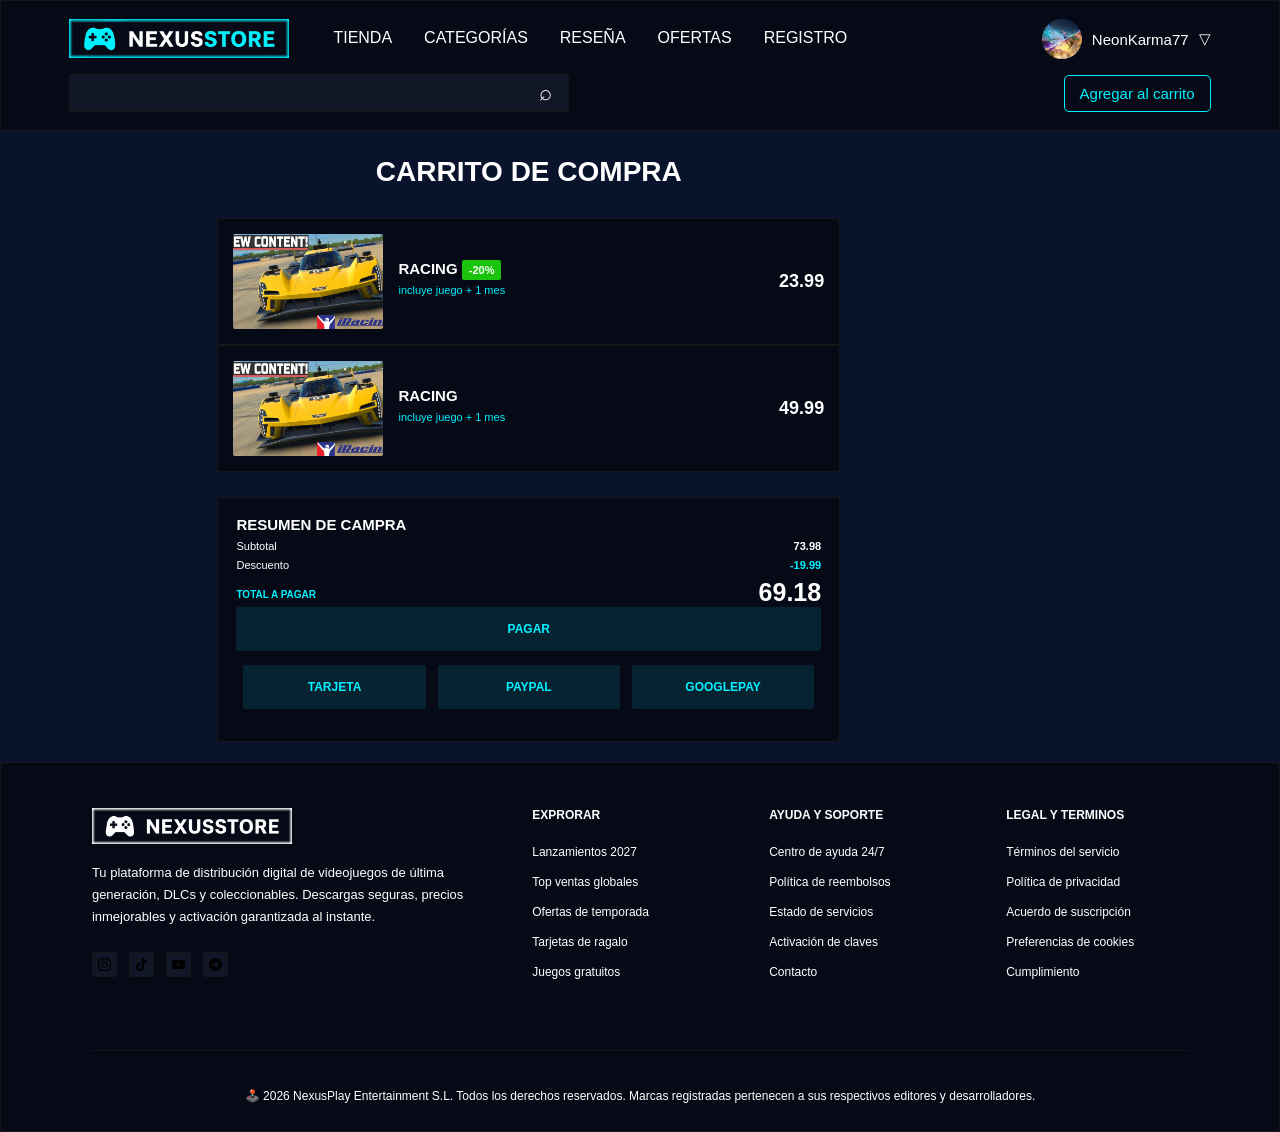
==== commit a5b63866: "ajuste" ====
--- a/carrito.html
+++ b/carrito.html
@@ -4,10 +4,14 @@
 <head>
     <meta charset="UTF-8">
     <meta name="viewport" content="width=device-width, initial-scale=1.0">
+    <meta name="description" content="Página inicial de Nexusstore">
+    <meta property="og:title" content="Nexusstore - Tienda de juegos">
+    <meta property="og:description" content="Encuentra muchas opciones de juegos">
+    <meta property="og:type" content="Sitio web">
+    <link rel="icon" type="image/png" href="images/gamepad.svg">
+    <meta property="og:image" content="https://fredydesarrolloweb.com">
     <link rel="stylesheet" href="css/main.css">
-    <link rel="stylesheet" href="css/carrito.css">
-
-
+    <link rel="stylesheet" href="css/registro.css">
     <title>Nexusstore</title>
 </head>
 
--- a/css/main.css
+++ b/css/main.css
@@ -1,8 +1,24 @@
+:root {
+    --color-body: #09132b;
+    --color-superficie: #060a16;
+    --color-busqueda: #111726;
+    --color-texto: white;
+    --color-verderesalto: #00f0ff;
+    --color-bordes: rgb(24, 23, 23);
+    --color-descuento: #1bc40c;
+    --color-fondotexto: black;
+    --color-accion: rgba(255, 0, 0, 0.349);
+    --color-aventura: rgba(128, 0, 128, 0.445);
+    --color-deportes: rgba(0, 128, 0, 0.534);
+    --color-estrategia: rgba(0, 0, 255, 0.473);
+    --color-boton: #072332;
+}
+
 /* colores 
-lineas: rgb(24, 23, 23);
-azul body #09132b 
- footer #060a16
-azul fluorecente #00f0ff
+lineas:  var(--color-bordes);
+azul body  var(--color-body)
+ footer  var(--color-superficie)
+azul fluorecente   var(--color-verderesalto)
 barra búsqueda #111726*/
 
 /*Footer*/
@@ -20,8 +36,8 @@
 body {
 
     font-family: Verdana, Geneva, Tahoma, sans-serif;
-    background: #09132b;
-    color: white;
+    background-color: var(--color-body);
+    color: var(--color-texto);
     display: flex;
     flex-direction: column;
     min-height: 100vh;
@@ -40,8 +56,7 @@
 .contenedor-oferta,
 .pie-pagina__contenedor,
 .carrito {
-    width: 70%;
-    max-width: 1400px;
+    width: min(90%, 1400px);
     margin: 0 auto;
 
 }
@@ -52,9 +67,9 @@
 .header-inicio {
 
     width: 100%;
-    background-color: #060a16;
+    background-color: var(--color-superficie);
     padding: 18px 5px;
-    border: 1px solid rgb(24, 23, 23);
+    border: 1px solid var(--color-bordes);
 
 }
 
@@ -112,7 +127,7 @@
 
 .navegacion-pag {
 
-    color: #C7D5E0;
+    color: var(--color-texto);
     text-decoration: none;
     display: block;
     padding: 10px 14px;
@@ -122,13 +137,13 @@
 
 .navegacion-pag:hover {
 
-    color: #030303;
-    background-color: #00f0ff;
+    color: var(--color-fondotexto);
+    background-color: var(--color-verderesalto);
 }
 
 .navegacion-pag.activo {
-    color: #030303;
-    background-color: #00f0ff;
+    color: var(--color-fondotexto);
+    background-color: var(--color-verderesalto);
 
 }
 
@@ -144,7 +159,7 @@
     align-items: center;
     gap: 10px;
     background: transparent;
-    color: white;
+    color: var(--color-texto);
     font-size: 15px;
     cursor: pointer;
     border: none;
@@ -168,10 +183,9 @@
     right: 0;
     min-width: 160px;
     margin-top: 10px;
-    background: #09132b;
+    background: var(--color-body);
     border-radius: 6px;
     overflow: hidden;
-    box-shadow: 0 4px 12px rgba(0, 0, 0, 0.25);
     z-index: 10;
 
 }
@@ -180,14 +194,14 @@
 
     display: block;
     padding: 12px 15px;
-    color: white;
+    color: var(--color-texto);
     text-decoration: none;
 
 }
 
 .usuario__menu a:hover {
 
-    background-color: #111726;
+    background-color: var(--color-busqueda);
 
 }
 
@@ -213,7 +227,7 @@
     display: flex;
     width: 500px;
     height: 38px;
-    border: 1px solid rgb(24, 23, 23);
+    border: 1px solid var(--color-bordes);
     border-radius: 2px;
     overflow: hidden;
 }
@@ -223,8 +237,8 @@
     flex: 1;
     min-width: 0;
     padding: 0 12px;
-    background-color: #111726;
-    color: white;
+    background-color: var(--color-busqueda);
+    color: var(--color-texto);
     border: none;
     outline: none;
     font-size: 14px;
@@ -235,15 +249,15 @@
 
     width: 45px;
     border: none;
-    background-color: #111726;
-    color: white;
+    background-color: var(--color-busqueda);
+    color: var(--color-texto);
     font-size: 22px;
     cursor: pointer;
 }
 
 .buscador button:hover {
 
-    background-color: #00f0ff;
+    background-color: var(--color-verderesalto);
 
 }
 
@@ -264,18 +278,18 @@
     padding: 9px 15px;
     text-decoration: none;
     background-color: transparent;
-    border: 0.1px solid #00f0ff;
+    border: 0.1px solid var(--color-verderesalto);
     border-radius: 5px;
-    color: #00f0ff;
+    color: var(--color-verderesalto);
     font-size: 15px;
     cursor: pointer;
 
 }
 
 .carrito__boton:hover {
-    color: #030303;
-    background-color: #00f0ff;
-    border: 1px solid rgb(24, 23, 23);
+    color: var(--color-fondotexto);
+    background-color: var(--color-verderesalto);
+    border: 1px solid var(--color-bordes);
 
 }
 
@@ -283,9 +297,9 @@
 
 .pie-pagina {
     width: 100%;
-    background-color: #060a16;
-    border: 1px solid rgb(24, 23, 23);
-    color: white;
+    background-color: var(--color-superficie);
+    border: 1px solid var(--color-bordes);
+    color: var(--color-texto);
     padding: 45px 30px 25px;
     flex-shrink: 0;
     margin-top: auto;
@@ -315,10 +329,10 @@
     height: 25px;
     object-fit: contain;
     padding: 5px;
-    background-color: #111726;
-    border: 1px solid rgb(24, 23, 23);
-    border-radius: 2px;
-    filter: black(5) brightness(0) invert(1);
+    background-color: var(--color-busqueda);
+    border: 1px solid var(--color-bordes);
+    border-radius: 2px;
+    filter: var(--color-fondotexto)(5) brightness(0) invert(1);
     transition: filter 0.3s ease, transform 0.3s ease;
     margin-top: 12px;
 }
@@ -337,7 +351,7 @@
 }
 
 .redes-sociales__enlace {
-    color: white;
+    color: var(--color-texto);
     border-radius: 2px;
     text-decoration: none;
     font-size: 15px;
@@ -345,8 +359,8 @@
 }
 
 .redes-sociales a:hover img {
-    background-color: #00f0ff;
-    border: 1px solid #060a16;
+    background-color: var(--color-verderesalto);
+    border: 1px solid var(--color-superficie);
     transform: translateY(-3px);
 }
 
@@ -358,11 +372,11 @@
     display: flex;
     align-items: center;
     gap: 8px;
-    color: white;
+    color: var(--color-texto);
     font-size: 12px;
     font-weight: 700;
     margin-bottom: 20px;
-    white-space: nowrap;
+    var(--color-texto)-space: nowrap;
 }
 
 .pie-pagina__lista {
@@ -374,20 +388,20 @@
 }
 
 .pie-pagina__enlace {
-    color: white;
+    color: var(--color-texto);
     text-decoration: none;
     font-size: 12px;
     transition: color 0.3s ease;
 }
 
 .pie-pagina__enlace:hover {
-    color: #00f0ff;
+    color: var(--color-verderesalto);
 }
 
 .pie-pagina__linea {
     width: 100%;
     height: 1px;
-    background-color: rgb(24, 23, 23);
+    background-color: var(--color-bordes);
 }
 
 .pie-pagina__inferior {
@@ -395,13 +409,13 @@
     align-items: center;
     justify-content: center;
     padding-top: 35px;
-    color: rgb(24, 23, 23);
+    color: var(--color-bordes);
 }
 
 .pie-pagina__derechos {
     font-size: 12px;
     line-height: 1.7;
-    color: white;
+    color: var(--color-texto);
     text-align: center;
 }
 
@@ -409,8 +423,8 @@
 
 /*Contenido principal*/
 .contenedor__inicio {
-    background-color: #060a16;
-    border: 1px solid rgb(24, 23, 23);
+    background-color: var(--color-superficie);
+    border: 1px solid var(--color-bordes);
     padding: 20px;
     margin-top: 30px;
 }
@@ -419,7 +433,7 @@
     margin-top: 0;
     margin-bottom: 15px;
     font-size: 20px;
-    color: white;
+    color: var(--color-texto);
     text-align: center;
 }
 
@@ -463,7 +477,7 @@
 
 /*Título del juego*/
 .exhibicion-juego__titulo {
-    color: white;
+    color: var(--color-texto);
     font-size: 20px;
     font-weight: bold;
     text-align: center;
@@ -504,7 +518,7 @@
 }
 
 .exhibicion-juego__precio {
-    color: white;
+    color: var(--color-texto);
     font-size: 24px;
     font-weight: bold;
 
@@ -512,8 +526,8 @@
 
 .exhibicion-juego__descuento {
 
-    background-color: #1bc40c;
-    color: white;
+    background-color: var(--color-descuento);
+    color: var(--color-texto);
     padding: 8px 14px;
     font-size: 16px;
     font-weight: bold;
@@ -541,8 +555,8 @@
 .oferta__tarjeta,
 .juego-carrito,
 .tarjeta-juego {
-    background-color: #060a16;
-    border: 1px solid rgb(24, 23, 23);
+    background-color: var(--color-superficie);
+    border: 1px solid var(--color-bordes);
     border-radius: 2px;
 }
 
@@ -588,14 +602,14 @@
 
 .tarjeta-juego__titulo {
 
-    color: white;
+    color: var(--color-texto);
     font-size: 18px;
 
 }
 
 .tarjeta-juego__descripcion {
 
-    color: white;
+    color: var(--color-texto);
     font-size: 13px;
     line-height: 1.6;
 
@@ -612,8 +626,8 @@
 }
 
 .tarjeta-juego__descuento {
-    background-color: #1bc40c;
-    color: white;
+    background-color: var(--color-descuento);
+    color: var(--color-texto);
     font-size: 14px;
     font-weight: bold;
     padding: 6px 10px;
@@ -621,7 +635,7 @@
 }
 
 .tarjeta-juego__valor {
-    color: white;
+    color: var(--color-texto);
     font-size: 17px;
     font-weight: bold;
 }
@@ -653,8 +667,8 @@
     width: 100%;
     padding: 15px;
     margin: 30px;
-    background-color: #060a16;
-    border: 1px solid rgb(24, 23, 23);
+    background-color: var(--color-superficie);
+    border: 1px solid var(--color-bordes);
     border-radius: 2px;
 
 }
@@ -666,27 +680,27 @@
     display: flex;
     align-items: center;
     gap: 10px;
-    color: white;
+    color: var(--color-texto);
 }
 
 .pagina-categoria .ordenar-tienda__seleccion {
     padding: 10px;
-    background-color: #111726;
-    color: white;
-    border: 1px solid rgb(24, 23, 23);
+    background-color: var(--color-busqueda);
+    color: var(--color-texto);
+    border: 1px solid var(--color-bordes);
     border-radius: 2px;
     cursor: pointer;
 }
 
 .pagina-categoria .ordenar-tienda__seleccion option {
 
-    background-color: #111726;
+    background-color: var(--color-busqueda);
 
 }
 
 .pagina-categoria .herramientas-tienda {
 
-    background-color: #060a16;
+    background-color: var(--color-superficie);
 }
 
 /*visualización*/
@@ -702,23 +716,23 @@
 .pagina-categoria .visualizacion-tienda__boton {
     width: 40px;
     height: 40px;
-    background-color: #111726;
-    color: white;
-    border: 1px solid rgb(24, 23, 23);
+    background-color: var(--color-busqueda);
+    color: var(--color-texto);
+    border: 1px solid var(--color-bordes);
     border-radius: 2px;
     cursor: pointer;
 
 }
 
 .pagina-categoria .visualizacion-tienda__boton:hover {
-    background-color: #00f0ff;
-    color: white;
+    background-color: var(--color-verderesalto);
+    color: var(--color-texto);
 }
 
 .pagina-categoria .visualizacion-activa {
-    background-color: #111726;
-    color: white;
-    border: 1px solid rgb(24, 23, 23);
+    background-color: var(--color-busqueda);
+    color: var(--color-texto);
+    border: 1px solid var(--color-bordes);
 }
 
 /*contenido categoría*/
@@ -737,7 +751,7 @@
 .pagina-categoria .filtros {
 
     padding: 20px;
-    background-color: #060a16;
+    background-color: var(--color-superficie);
     border-radius: 2px;
     height: auto;
 
@@ -749,7 +763,7 @@
 
 .pagina-categoria .filtros h3 {
     margin-top: 25px;
-    color: #00f0ff;
+    color: var(--color-verderesalto);
 }
 
 .pagina-categoria .filtros label {
@@ -769,8 +783,8 @@
 }
 
 .pagina-categoria .juegos {
-    background-color: #060a16;
-    border: 1px solid rgb(24, 23, 23);
+    background-color: var(--color-superficie);
+    border: 1px solid var(--color-bordes);
     border-radius: 2px;
     padding: 12px;
     display: flex;
@@ -822,8 +836,8 @@
     flex-direction: column;
     display: flex;
     width: 100%;
-    background-color: #060a16;
-    border: 1px solid rgb(24, 23, 23);
+    background-color: var(--color-superficie);
+    border: 1px solid var(--color-bordes);
     padding: 10px;
     gap: 10px;
 }
@@ -831,8 +845,8 @@
 /* video principal */
 .resena__video-principal {
     width: 100%;
-    background-color: #060a16;
-    border: 1px solid rgb(24, 23, 23);
+    background-color: var(--color-superficie);
+    border: 1px solid var(--color-bordes);
     padding: 10px;
     gap: 10px;
     overflow: hidden;
@@ -887,9 +901,9 @@
 .resena__ficha,
 .resena__valoracion {
     padding: 10px;
-    border: 1px solid rgb(24, 23, 23);
-    border-radius: 2px;
-    background-color: #060a16;
+    border: 1px solid var(--color-bordes);
+    border-radius: 2px;
+    background-color: var(--color-superficie);
 
 }
 
@@ -907,7 +921,7 @@
 
 /* estrellas */
 .resena__estrellas {
-    color: #00f0ff;
+    color: var(--color-verderesalto);
     font-size: 20px;
     letter-spacing: 3px;
 }
@@ -930,9 +944,9 @@
 /*columna de descripción*/
 .juego__resena-descripcion {
     padding: 15px;
-    color: #00f0ff;
-    background-color: #060a16;
-    border: 1px solid rgb(24, 23, 23);
+    color: var(--color-verderesalto);
+    background-color: var(--color-superficie);
+    border: 1px solid var(--color-bordes);
     border-radius: 2px;
 }
 
@@ -943,19 +957,19 @@
 }
 
 .juego__resena-texto {
-    background-color: #060a16;
+    background-color: var(--color-superficie);
     font-size: 16px;
     line-height: 1.7;
-    color: white;
+    color: var(--color-texto);
     text-align: justify;
 }
 
 /* columna requisitos */
 .juego__resena-requisitos {
     padding: 25px;
-    background-color: #060a16;
-    border-radius: 2px;
-    color: #00f0ff;
+    background-color: var(--color-superficie);
+    border-radius: 2px;
+    color: var(--color-verderesalto);
 }
 
 .juego__resena-requisito {
@@ -963,8 +977,8 @@
     flex-direction: column;
     gap: 5px;
     padding: 12px 0;
-    border-bottom: 1px solid rgb(24, 23, 23);
-    color: white;
+    border-bottom: 1px solid var(--color-bordes);
+    color: var(--color-texto);
 }
 
 .juego__resena-requisito:last-child {
@@ -974,12 +988,12 @@
 .juego__resena-etiqueta {
     font-weight: bold;
     font-size: 14px;
-    color: white;
+    color: var(--color-texto);
 }
 
 .juego__resena-valor {
     font-size: 14px;
-    color: white;
+    color: var(--color-texto);
 }
 
 /*Ofertas*/
@@ -1038,7 +1052,7 @@
 .oferta__tarjeta .oferta__categoria {
 
     margin: 0 0 10px;
-    color: white;
+    color: var(--color-texto);
     font-size: 9px;
 
 }
@@ -1046,40 +1060,40 @@
 .tarjeta-juego__accion,
 .oferta__categoria-accion {
 
-    background-color: rgba(255, 0, 0, 0.349);
-    color: white;
+    background-color: var(--color-accion);
+    color: var(--color-texto);
 }
 
 .tarjeta-juego__aventura,
 .oferta__categoria-aventura {
 
-    background-color: rgba(128, 0, 128, 0.445);
-    color: white;
+    background-color: var(--color-aventura);
+    color: var(--color-texto);
 }
 
 .tarjeta-juego__deportes,
 .oferta__categoria-deporte {
 
-    background-color: rgba(0, 128, 0, 0.534);
-    color: white;
+    background-color: var(--color-deportes);
+    color: var(--color-texto);
 }
 
 .tarjeta-juego__estrategia,
 .oferta__categoria-estrategia {
 
-    background-color: rgba(0, 0, 255, 0.473);
-    color: white;
+    background-color: var(--color-estrategia);
+    color: var(--color-texto);
 }
 
 .oferta__tarjeta .oferta__titulo {
     margin: 0 0 12px;
-    color: #00f0ff;
+    color: var(--color-verderesalto);
     font-size: 20px;
 }
 
 .oferta__tarjeta .oferta__descripcion {
 
-    color: white;
+    color: var(--color-texto);
     font-size: 14px;
     line-height: 1.5;
 
@@ -1090,20 +1104,20 @@
     align-items: center;
     gap: 12px;
     margin-top: auto;
-    color: white;
+    color: var(--color-texto);
     padding: 15px;
 }
 
 .oferta__tarjeta .oferta__descuento {
     padding: 6px 10px;
     border-radius: 2px;
-    background-color: #1bc40c;
-    color: white;
+    background-color: var(--color-descuento);
+    color: var(--color-texto);
     font-weight: bold;
 }
 
 .oferta__tarjeta .oferta__valor {
-    color: white;
+    color: var(--color-texto);
     font-size: 19px;
     font-weight: bold;
 }
@@ -1117,8 +1131,8 @@
     margin: 0 0 25px;
     padding: 20px;
     box-sizing: border-box;
-    background-color: #060a16;
-    color: white;
+    background-color: var(--color-superficie);
+    color: var(--color-texto);
 
 }
 
@@ -1137,11 +1151,11 @@
     gap: 12px;
     min-width: 0;
     padding: 12px 8px;
-    border-bottom: 1px solid rgb(24, 23, 23);
+    border-bottom: 1px solid var(--color-bordes);
 }
 
 .oferta__juego:hover {
-    background-color: #072332;
+    background-color: var(--color-boton);
 }
 
 .oferta__juego .oferta__imagen {
@@ -1158,7 +1172,7 @@
 
 .oferta__juego .oferta__titulo {
     margin: 0 0 6px;
-    color: white;
+    color: var(--color-texto);
     font-size: 13px;
 }
 
@@ -1169,7 +1183,7 @@
 }
 
 .oferta__valoracion {
-    color: #00f0ff;
+    color: var(--color-verderesalto);
     font-weight: bold;
 }
 
@@ -1181,8 +1195,8 @@
     min-height: 26px;
     padding: 5px;
     border-radius: 2px;
-    background-color: #1bc40c;
-    color: white;
+    background-color: var(--color-descuento);
+    color: var(--color-texto);
     font-weight: bold;
     font-size: 11px;
     text-align: center;
@@ -1194,19 +1208,19 @@
     justify-content: center;
     margin: 0;
     padding: 0;
-    color: white;
+    color: var(--color-texto);
     font-size: 12px;
     font-weight: bold;
-    white-space: nowrap;
+    var(--color-texto)-space: nowrap;
 
 }
 
 .oferta__juego .oferta__boton {
     width: 100%;
     padding: 9px 8px;
-    border: 1px solid rgb(24, 23, 23);
+    border: 1px solid var(--color-bordes);
     font-size: 10px;
-    white-space: nowrap;
+    var(--color-texto)-space: nowrap;
 
 }
 
@@ -1218,14 +1232,14 @@
     margin: 0 0 25px;
     padding: 15px;
     box-sizing: border-box;
-    background-color: #060a16;
-    color: white;
+    background-color: var(--color-superficie);
+    color: var(--color-texto);
 
 }
 
 .oferta-categorias__titulo {
     padding-bottom: 15px;
-    border-bottom: 1px solid rgb(24, 23, 23);
+    border-bottom: 1px solid var(--color-bordes);
     font-size: 17px;
 }
 
@@ -1238,9 +1252,9 @@
 
 .oferta-categorias__tarjeta {
     padding: 8px;
-    border: 1px solid rgb(24, 23, 23);
-    border-radius: 2px;
-    background-color: #060a16;
+    border: 1px solid var(--color-bordes);
+    border-radius: 2px;
+    background-color: var(--color-superficie);
     text-align: center;
     cursor: pointer;
 
@@ -1258,21 +1272,21 @@
 
 .oferta-categorias__nombre {
     margin: 10px 0 5px;
-    color: white;
+    color: var(--color-texto);
     font-size: 9px;
 }
 
 .oferta-categorias__cantidad {
     margin: 0;
-    color: #00f0ff;
+    color: var(--color-verderesalto);
     font-size: 9px;
 }
 
 /*Registro*/
 
 .registro {
-    background: #09132b;
-    color: white;
+    background: var(--color-body);
+    color: var(--color-texto);
     padding: 40px 20px;
 }
 
@@ -1292,8 +1306,8 @@
     max-width: 500px;
     margin: 0 auto;
     padding: 30px;
-    background-color: #060a16;
-    border: 1px solid rgb(24, 23, 23);
+    background-color: var(--color-superficie);
+    border: 1px solid var(--color-bordes);
     border-radius: 2px;
 }
 
@@ -1313,15 +1327,15 @@
 .registro__label {
     font-size: 13px;
     font-weight: bold;
-    color: white;
+    color: var(--color-texto);
 }
 
 .registro__input {
     padding: 12px;
-    background-color: #111726;
-    border: 1px solid rgb(24, 23, 23);
-    border-radius: 2px;
-    color: white;
+    background-color: var(--color-busqueda);
+    border: 1px solid var(--color-bordes);
+    border-radius: 2px;
+    color: var(--color-texto);
     font-size: 13px;
 
 }
@@ -1331,24 +1345,24 @@
 .registro__enlace {
     text-align: center;
     font-size: 12px;
-    color: #00f0ff;
+    color: var(--color-verderesalto);
 }
 
 .registro__enlace a {
-    color: #00f0ff;
+    color: var(--color-verderesalto);
     text-decoration: none;
 }
 
 .registro__enlace a:hover {
-    background-color: #00f0ff;
-    color: black;
+    background-color: var(--color-verderesalto);
+    color: var(--color-fondotexto);
 }
 
 /*Carrito*/
 
 .carrito {
-    background: #09132b;
-    color: white;
+    background: var(--color-body);
+    color: var(--color-texto);
     padding: 20px;
 
 }
@@ -1405,8 +1419,8 @@
 .juego-carrito__descuento {
     position: relative;
     text-align: left;
-    background-color: #1bc40c;
-    color: white;
+    background-color: var(--color-descuento);
+    color: var(--color-texto);
     padding: 4px 7px;
     border-radius: 2px;
     font-size: 11px;
@@ -1424,7 +1438,7 @@
 }
 
 .juego-carrito__descripcion {
-    color: #00f0ff;
+    color: var(--color-verderesalto);
     font-size: 11px;
     line-height: 1.5;
     margin: 0 0 5px;
@@ -1449,8 +1463,8 @@
 /*Resumen pedido*/
 
 .resumen {
-    background-color: #060a16;
-    border: 1px solid rgb(24, 23, 23);
+    background-color: var(--color-superficie);
+    border: 1px solid var(--color-bordes);
     border-radius: 2px;
     padding: 18px;
     width: 70%;
@@ -1473,11 +1487,11 @@
     gap: 10px;
     margin: 7px 0;
     font-size: 11px;
-    color: white;
+    color: var(--color-texto);
 }
 
 .resumen__linea-descuento strong {
-    color: #00f0ff;
+    color: var(--color-verderesalto);
 }
 
 /* total */
@@ -1490,7 +1504,7 @@
 }
 
 .resumen__total {
-    color: #00f0ff;
+    color: var(--color-verderesalto);
     font-size: 10px;
     font-weight: bold;
 }
@@ -1498,7 +1512,7 @@
 .resumen__total-precio {
 
     font-size: 25px;
-    color: white;
+    color: var(--color-texto);
 }
 
 /* métodos de pago */
@@ -1533,8 +1547,8 @@
     padding: 15px 8px;
     border: none;
     border-radius: 2px;
-    background-color: #072332;
-    color: #00f0ff;
+    background-color: var(--color-boton);
+    color: var(--color-verderesalto);
     font-size: 12px;
     font-weight: bold;
     cursor: pointer;
@@ -1548,8 +1562,8 @@
 .registro__boton:hover,
 .resumen__pagar:hover,
 .resumen__metodo button:hover {
-    background-color: #00f0ff;
-    color: black;
+    background-color: var(--color-verderesalto);
+    color: var(--color-fondotexto);
 }
 
 .resumen__metodo span {
@@ -1557,4 +1571,71 @@
 
 }
 
-/*Media Query*/+/*Media Query tamaño mediano*/
+/* TABLETS */
+@media screen and (max-width: 1024px) {
+
+    .juegos-destacados {
+        grid-template-columns: repeat(2, 1fr);
+    }
+
+    .pagina-categoria .catalogo-juegos {
+        grid-template-columns: repeat(2, 1fr);
+    }
+
+    .contenedor-detalle,
+    .juego__resena {
+        grid-template-columns: 1fr;
+    }
+
+    .oferta__juego {
+        grid-template-columns: repeat(3, 1fr);
+    }
+
+    .contenedor-principal,
+    .pagina-categoria,
+    .contenedor-detalle,
+    .contenedor-oferta,
+    .carrito {
+        width: 90%;
+    }
+}
+
+/* MÓVILES */
+@media screen and (max-width: 600px) {
+
+    .juegos-destacados,
+    .pagina-categoria .catalogo-juegos {
+        grid-template-columns: 1fr;
+    }
+
+    .oferta__juego {
+        grid-template-columns: repeat(2, 1fr);
+    }
+
+    .contenedor-principal,
+    .pagina-categoria,
+    .contenedor-detalle,
+    .contenedor-oferta,
+    .carrito {
+        width: 95%;
+    }
+
+    .resumen__metodos-lista {
+        flex-wrap: wrap;
+        justify-content: center;
+    }
+
+    .navegacion__lista {
+        flex-direction: column;
+        align-items: center;
+    }
+
+    h1 {
+        font-size: 1.6rem;
+    }
+
+    h2 {
+        font-size: 1.3rem;
+    }
+}
